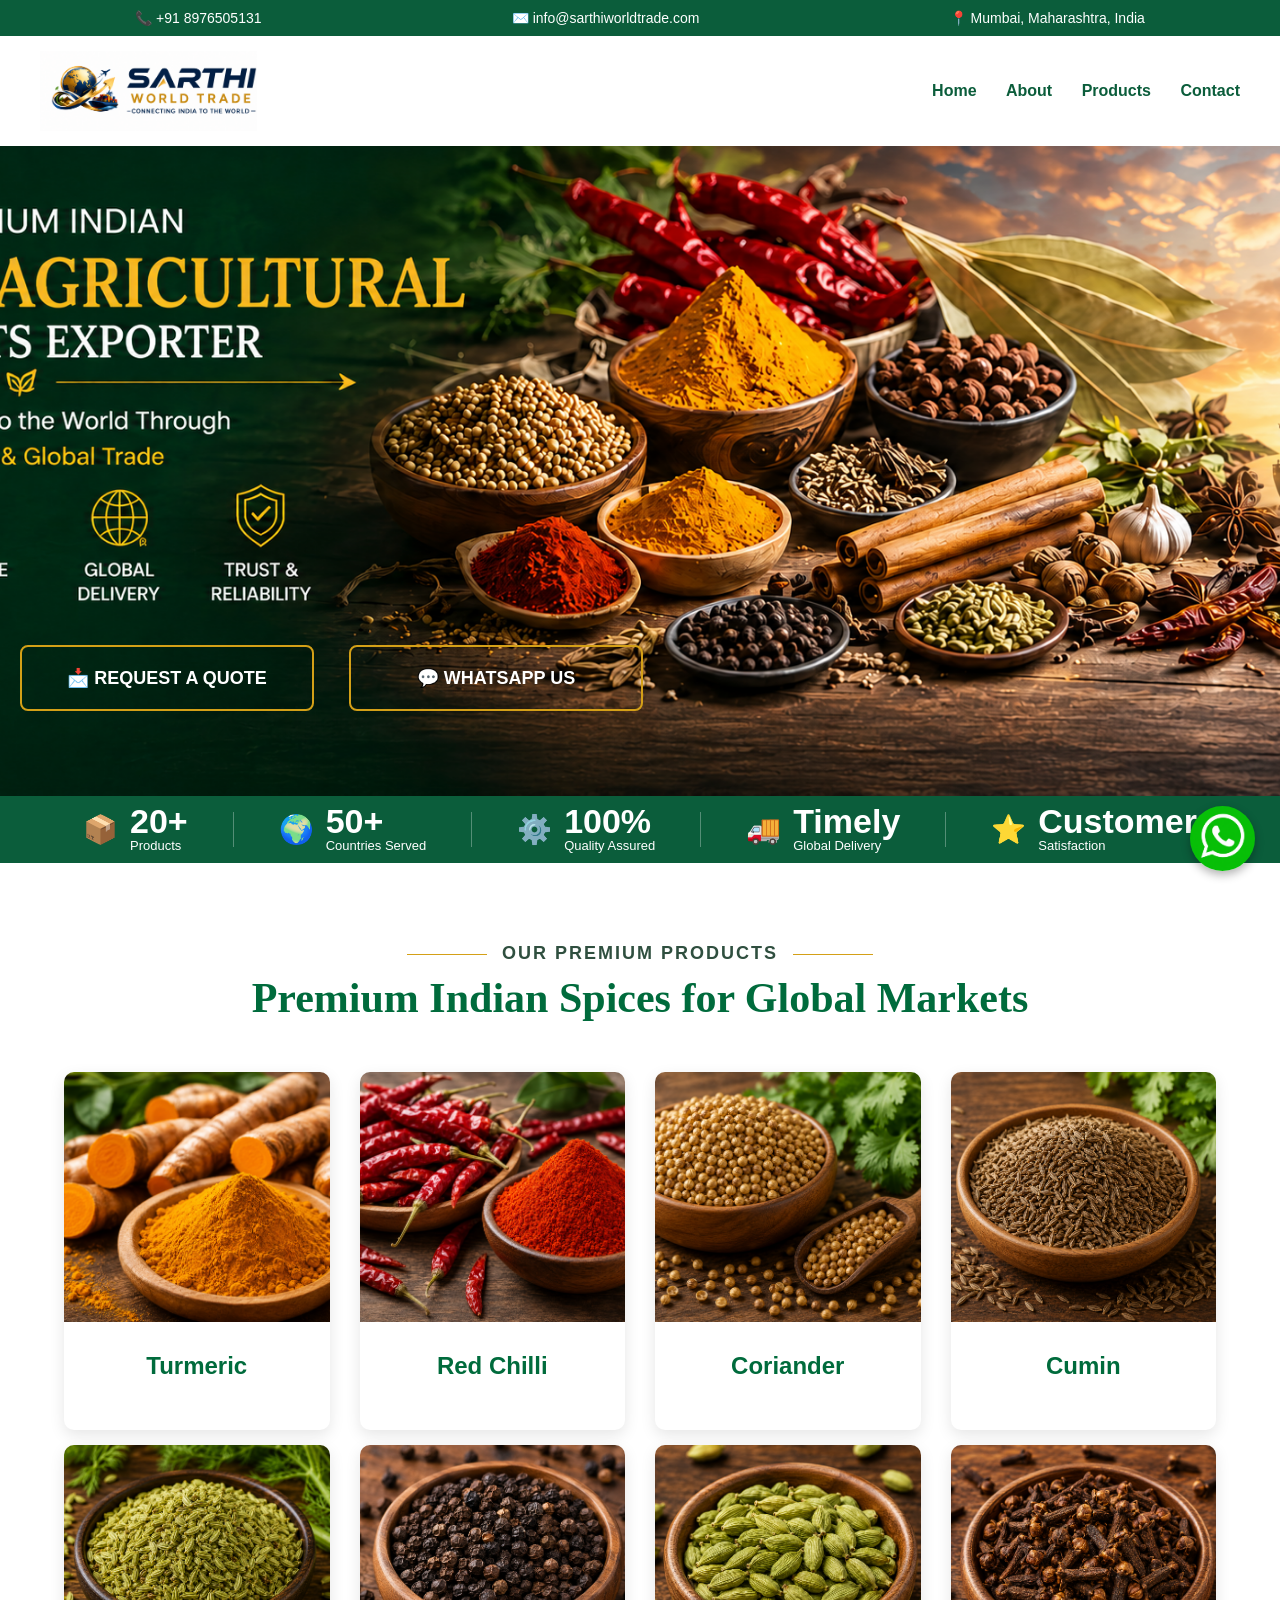
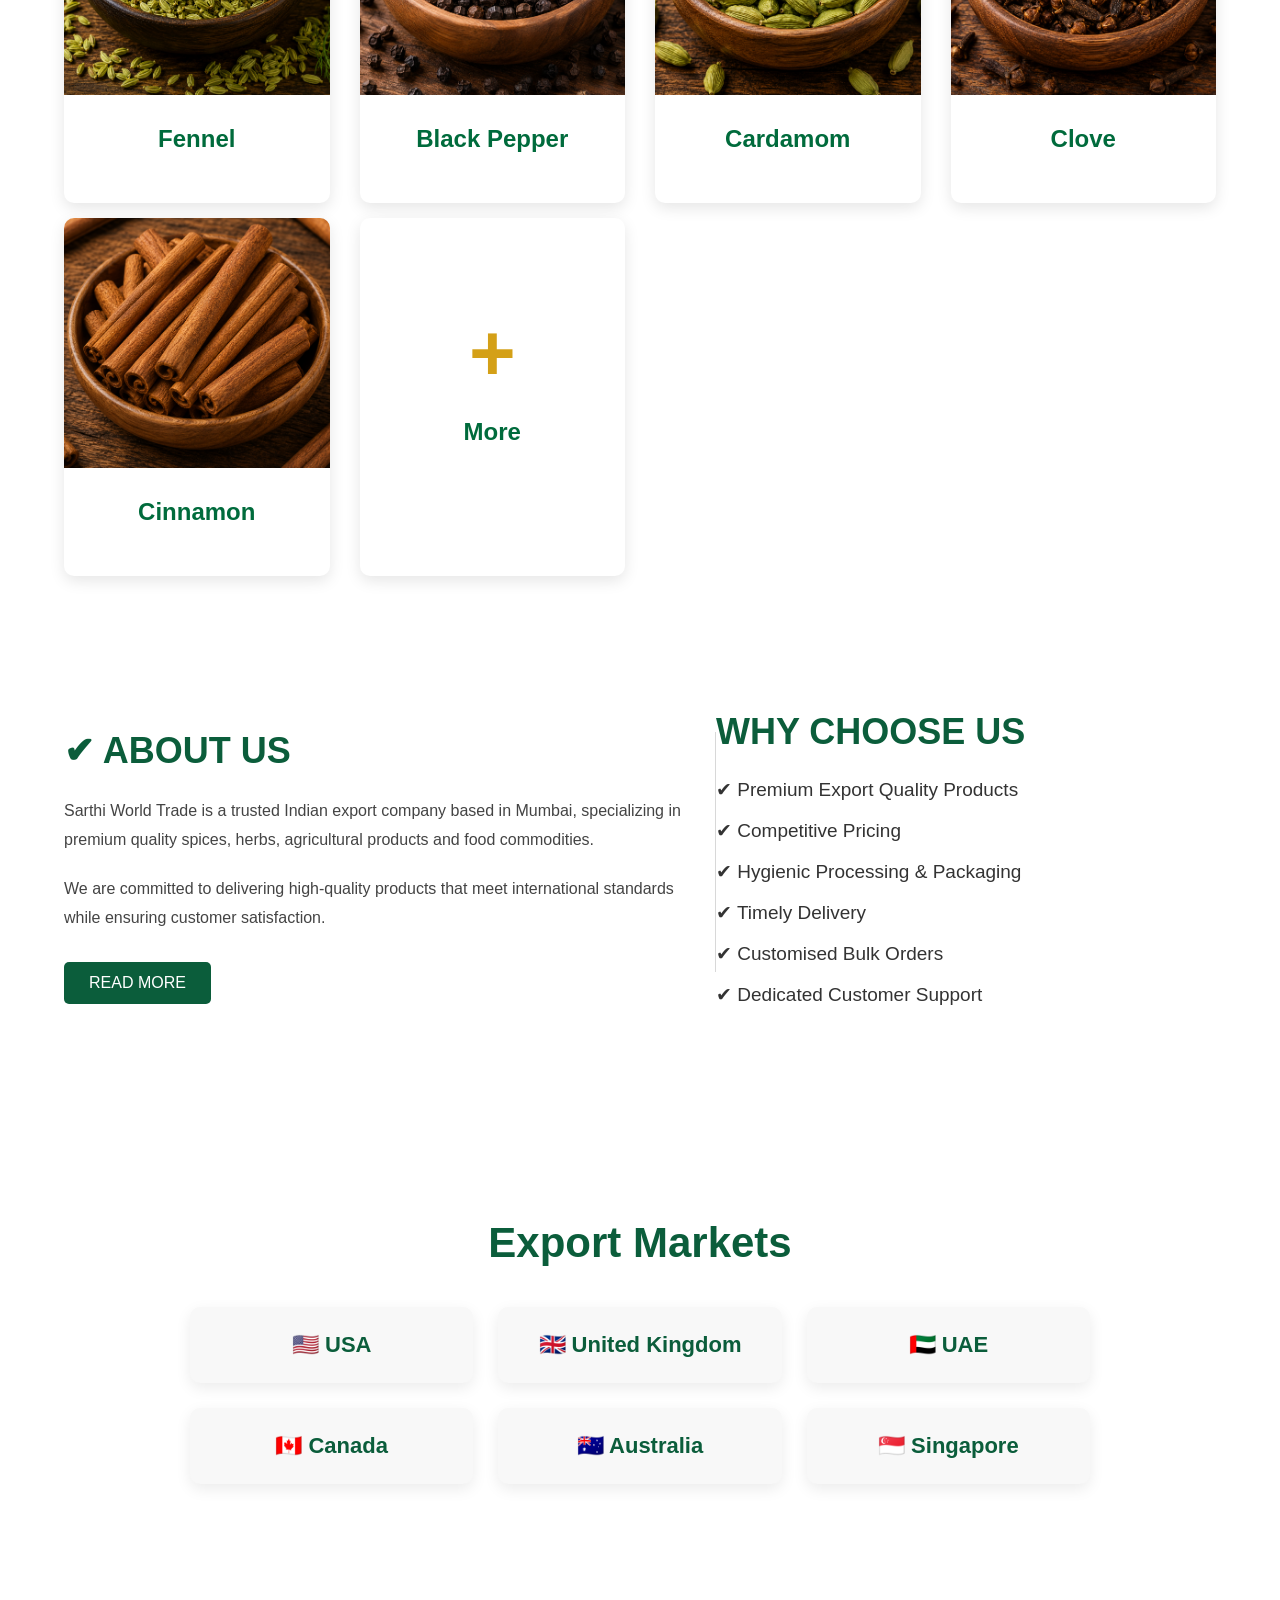
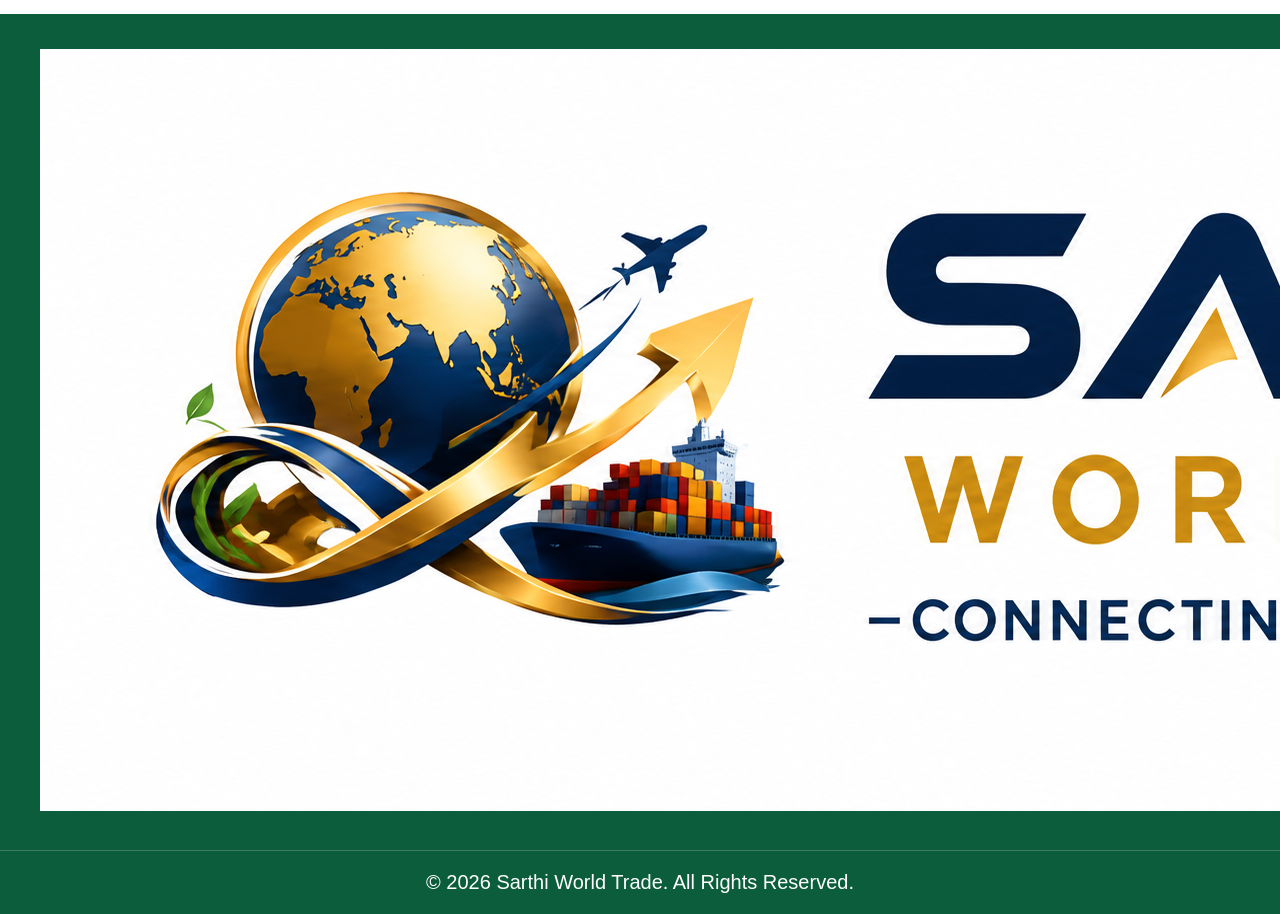
==== index.html @ ce432b42 "Update index.html" ====
<!DOCTYPE html>
<html>
<head>
<meta charset="UTF-8">
<meta name="viewport" content="width=device-width,initial-scale=1">
<title>Sarthi World Trade</title>
<link rel="stylesheet" href="css/style.css">
</head>
<body>
<div class="top-bar">
    <div>📞 +91 8976505131</div>
    <div>✉️ info@sarthiworldtrade.com</div>
    <div>📍 Mumbai, Maharashtra, India</div>
</div>
<header><div class="container"><img src="images/logo.png" class="logo"><nav>
<a href="index.html">Home</a>
<a href="about.html">About</a>
<a href="products.html">Products</a>
<a href="contact.html">Contact</a>
</nav></div></header>
<section class="hero">
    <div class="hero-buttons">

    <a href="contact.html" class="hero-btn">
        📩 REQUEST A QUOTE
    </a>

    <a href="https://wa.me/918976505131" target="_blank" class="hero-btn">
        💬 WHATSAPP US
    </a>

</div>
</section>
<section class="stats">

    <div class="stat-box">
        <span class="icon">📦</span>
        <div>
            <h2>20+</h2>
            <p>Products</p>
        </div>
    </div>

    <div class="divider"></div>

    <div class="stat-box">
        <span class="icon">🌍</span>
        <div>
            <h2>50+</h2>
            <p>Countries Served</p>
        </div>
    </div>

    <div class="divider"></div>

    <div class="stat-box">
        <span class="icon">⚙️</span>
        <div>
            <h2>100%</h2>
            <p>Quality Assured</p>
        </div>
    </div>

    <div class="divider"></div>

    <div class="stat-box">
        <span class="icon">🚚</span>
        <div>
            <h2>Timely</h2>
            <p>Global Delivery</p>
        </div>
    </div>

    <div class="divider"></div>

    <div class="stat-box">
        <span class="icon">⭐</span>
        <div>
            <h2>Customer</h2>
            <p>Satisfaction</p>
        </div>
    </div>

</section>
<section class="products">
    <div class="section-title">
        <span>OUR PREMIUM PRODUCTS</span>
        <h2>Premium Indian Spices for Global Markets</h2>
    </div>

    <div class="product-grid">

    <div class="product-card">
        <img src="images/turmeric.png" alt="Turmeric">
        <h3>Turmeric</h3>
    </div>

    <div class="product-card">
        <img src="images/red-chilli.png" alt="Red Chilli">
        <h3>Red Chilli</h3>
    </div>

    <div class="product-card">
        <img src="images/coriander.png" alt="Coriander">
        <h3>Coriander</h3>
    </div>

    <div class="product-card">
        <img src="images/cumin.png" alt="Cumin">
        <h3>Cumin</h3>
    </div>

    <div class="product-card">
        <img src="images/fennel.png" alt="Fennel">
        <h3>Fennel</h3>
    </div>

    <div class="product-card">
        <img src="images/black-pepper.png" alt="Black Pepper">
        <h3>Black Pepper</h3>
    </div>

    <div class="product-card">
        <img src="images/cardamom.png" alt="Cardamom">
        <h3>Cardamom</h3>
    </div>

    <div class="product-card">
        <img src="images/clove.png" alt="Clove">
        <h3>Clove</h3>
    </div>

    <div class="product-card">
        <img src="images/cinnamon.png" alt="Cinnamon">
        <h3>Cinnamon</h3>
    </div>
        
    <a href="products.html" class="product-card more-card">
        <div class="plus-sign">+</div>
        <h3>More</h3>
    </a>

</div>
</section>
<section class="about-why">

    <div class="about-box">
        <h2>✔ ABOUT US</h2>

        <p>
            Sarthi World Trade is a trusted Indian export company based in Mumbai,
            specializing in premium quality spices, herbs, agricultural products
            and food commodities.
        </p>

        <p>
            We are committed to delivering high-quality products that meet
            international standards while ensuring customer satisfaction.
        </p>

        <a href="about.html" class="read-btn">READ MORE</a>
    </div>

    <div class="about-divider"></div>

    <div class="why-box">
        <h2>WHY CHOOSE US</h2>

        <ul>
            <li>✔ Premium Export Quality Products</li>
            <li>✔ Competitive Pricing</li>
            <li>✔ Hygienic Processing & Packaging</li>
            <li>✔ Timely Delivery</li>
            <li>✔ Customised Bulk Orders</li>
            <li>✔ Dedicated Customer Support</li>
        </ul>
    </div>

</section>
<section class="markets">
    <h2>Export Markets</h2>

    <div class="market-grid">
        <div>🇺🇸 USA</div>
        <div>🇬🇧 United Kingdom</div>
        <div>🇦🇪 UAE</div>
        <div>🇨🇦 Canada</div>
        <div>🇦🇺 Australia</div>
        <div>🇸🇬 Singapore</div>
    </div>
</section>
<footer class="footer">

    <div class="footer-container">

        <div class="footer-box">
            <img src="images/logo.png" class="footer-logo" alt="Sarthi World Trade">
        </div>

        <div class="footer-box">
            <h3>Quick Links</h3>

            <a href="#home">Home</a>
            <a href="#about">About</a>
            <a href="#products">Products</a>
            <a href="#contact">Contact</a>
        </div>

        <div class="footer-box">
            <h3>Contact</h3>

            <p>Mumbai, Maharashtra, India</p>
            <p>info@sarthiworldtrade.com</p>
            <p>+91 8976505131</p>
        </div>

    </div>

    <div class="footer-bottom">
        © 2026 Sarthi World Trade. All Rights Reserved.
    </div>

</footer>
<script src="js/script.js"></script>
<a href="https://wa.me/918976505131" class="whatsapp-float" target="_blank">
    <img src="images/whatsapp.png" alt="WhatsApp">
</a>
</body></html>
---- css/style.css ----
body{
    margin:0;
    font-family:Arial, sans-serif;
}

header{
    background:#ffffff;
    padding:15px 40px;
}

.container{
    display:flex;
    justify-content:space-between;
    align-items:center;
}

.logo{
    height:80px;
}

nav a{
    text-decoration:none;
    margin-left:25px;
    color:#0b5d3b;
    font-weight:bold;
}
.btn{
    display:inline-block;
    background:#d4a017;
    color:white;
    padding:14px 30px;
    text-decoration:none;
    border-radius:5px;
    margin:10px;
}

.btn-outline{
    background:transparent;
    border:2px solid white;
}
.top-bar{
    background:#0b5d3b;
    color:white;
    display:flex;
    justify-content:space-around;
    padding:10px;
    font-size:14px;
}

.stats{
    background:#0b5d3b;
    display:flex;
    justify-content:center;
    align-items:center;
    gap:45px;
    padding:8px 0;
    margin-top:0;
}

.stat-box{
    display:flex;
    align-items:center;
    gap:12px;
    color:white;
}

.stat-box h2{
    margin:0;
    color:white;
    font-size:34px;
    line-height:1;
}

.stat-box p{
    margin:0;
    font-size:13px;
    line-height:1.3;
    color:white;
}

.stat-box span{
    font-size:28px;
}

.divider{
    width:1px;
    height:35px;
    background:rgba(255,255,255,.3);
}

.section-title{
    text-align:center;
    margin-bottom:50px;
}

.section-title span{
    color:#2f4f3f;
    font-size:18px;
    font-weight:700;
    letter-spacing:2px;
    text-transform:uppercase;
    position:relative;
}

.section-title span::before,
.section-title span::after{
    content:"";
    display:inline-block;
    width:80px;
    height:1px;
    background:#d4a017;
    vertical-align:middle;
    margin:0 15px;
}

.section-title h2{
    margin-top:10px;
    color:#0b5d3b;
    font-size:36px;
    font-family:Georgia, serif;
}

.hero{
    background:url('../images/hero-banner.png');
    background-size:cover;
    background-position:center;
    min-height:650px;
    display:flex;
    align-items:center;
    justify-content:flex-start;
    text-align:left;
    color:white;
    position:relative;
}

.hero h1{
    font-size:55px;
    margin-bottom:20px;
}

.hero p{
    font-size:22px;
    margin-bottom:25px;
}

.hero-buttons{
    position:absolute;

    left:20px;
    bottom:85px;

    display:flex;
    gap:35px;
}

.hero-btn{
    width:290px;
    height:62px;

    display:flex;
    justify-content:center;
    align-items:center;

    border:2px solid #d4a017;
    border-radius:8px;

    color:white;
    text-decoration:none;
    font-size:18px;
    font-weight:bold;
}

.hero-btn:hover{
    background:#d4a017;
}

.btn-primary{
    background:#d4a017;
    color:white;
    padding:14px 30px;
    text-decoration:none;
    border-radius:5px;
}

.btn-secondary{
    border:2px solid white;
    color:white;
    padding:14px 30px;
    text-decoration:none;
    border-radius:5px;
}

.products{
    padding:80px 5%;
    text-align:center;
}

.products h2{
    color:#006b3c;
    font-size:42px;
    margin-bottom:40px;
}

.product-grid{
    display:grid;
    grid-template-columns:repeat(4,1fr);
    gap:30px;
    align-items:stretch;
}

.product-card{
    background:#fff;
    border-radius:10px;
    overflow:hidden;
    box-shadow:0 5px 15px rgba(0,0,0,0.1);
    text-align:center;
    padding-bottom:15px;
    display:flex;
    flex-direction:column;
    height:100%;
}

.product-card img{
    width:100%;
    height:250px;
    object-fit:cover;
    display:block;
}

.product-card h3{
    font-size:24px;
    color:#006b3c;
    margin:20px 0 10px;
    padding:10px;
}

.product-card p{
    font-size:14px;
    color:#666;
    line-height:1.5;
    padding:0 15px 20px;
    margin:0;
}

.more-products{
    display:flex;
    flex-direction:column;
    justify-content:center;
    align-items:center;
    min-height:320px;
}

.plus-sign{
    font-size:80px;
    font-weight:bold;
    color:#d4a017;
    line-height:1;
}

.more-card{
    text-decoration:none;
    color:#006b3c;
    display:flex;
    flex-direction:column;
    justify-content:center;
    align-items:center;
}

.more-card h3{
    margin-top:15px;
    font-size:24px;
    color:#006b3c;
}

.about-why{
    display:flex;
    justify-content:space-between;
    align-items:center;
    padding:40px 5% 80px;
    max-width:1600px;
    margin:auto;
}

.about-box{
    flex:1;
    max-width:650px;
    margin-right:auto;
    margin-left:0;
}

.why-box{
    flex:1;
    max-width:500px;
    margin-left:auto;
}

.about-box h2,
.why-box h2{
    color:#0b5d3b;
    font-size:36px;
    margin-bottom:25px;
}

.about-box p{
    color:#444;
    line-height:1.8;
    margin-bottom:20px;
}

.about-divider{
    width:1px;
    height:240px;
    background:#d8d8d8;
}

.why-box ul{
    list-style:none;
    padding:0;
}

.why-box li{
    margin-bottom:18px;
    font-size:19px;
    color:#333;
}

.read-btn{
    display:inline-block;
    background:#0b5d3b;
    color:white;
    text-decoration:none;
    padding:12px 25px;
    border-radius:5px;
    margin-top:10px;
}

.read-btn:hover{
    background:#d4a017;
}

.features{
    display:grid;
    grid-template-columns:repeat(3,1fr);
    gap:25px;
    max-width:1000px;
    margin:auto;
}

.features div{
    background:white;
    padding:25px;
    border-radius:10px;
    box-shadow:0 5px 15px rgba(0,0,0,0.08);
    font-size:20px;
    font-weight:bold;
    color:#0b5d3b;
}

.features div:hover{
    transform:translateY(-5px);
    transition:0.3s;
}

.markets{
    padding:80px 20px;
    background:#ffffff;
    text-align:center;
}

.markets h2{
    color:#0b5d3b;
    font-size:42px;
    margin-bottom:40px;
}

.market-grid{
    display:grid;
    grid-template-columns:repeat(3,1fr);
    gap:25px;
    max-width:900px;
    margin:auto;
}

.market-grid div{
    background:#f8f8f8;
    padding:25px;
    border-radius:10px;
    box-shadow:0 5px 15px rgba(0,0,0,0.08);
    font-size:22px;
    font-weight:bold;
    color:#0b5d3b;
}

.market-grid div:hover,
.features div:hover,
.product-card:hover{
    transform: translateY(-8px);
    transition: 0.3s;
}

.whatsapp-float{
    position:fixed;
    bottom:25px;
    right:25px;
    z-index:999;
}

.whatsapp-float img{
    width:65px;
    height:65px;
    border-radius:50%;
    box-shadow:0 4px 10px rgba(0,0,0,0.3);
    transition:0.3s;
}

.whatsapp-float img:hover{
    transform:scale(1.1);
}

.footer{
    background:#0b5d3b;
    color:white;
    margin-top:50px;
}

.footer-container{
    max-width:1200px;
    margin:auto;
    padding:35px 20px;

    display:grid;
    grid-template-columns: 2fr 1fr 1fr;
    gap:80px;
}

.footer-box{
    text-align:left;
}

.footer-box h3{
    color:#d4a017;
    margin-bottom:20px;
    font-size:32px;
}

.footer-box p{
    font-size:20px;
    line-height:1.8;
    margin-bottom:12px;
}

.footer-box a{
    display:block;
    color:white;
    text-decoration:none;
    margin-bottom:12px;
    font-size:20px;
    transition:0.3s;
}

.footer-box a:hover{
    color:#d4a017;
}

.footer-bottom{
    border-top:1px solid rgba(255,255,255,0.2);
    text-align:center;
    padding:20px;
    font-size:20px;
}

/* =========================
   PRODUCTS PAGE BANNER
========================= */

.products-banner{
    background:#0b5d3b;
    color:white;
    text-align:center;
    padding:50px 20px;
}

.products-banner h1{
    font-size:50px;
    margin-bottom:15px;
}

.products-banner p{
    font-size:22px;
    margin:0;
}

.all-products{
    width:95%;
    margin:auto;
}

.all-products h2{
    text-align:center;
    color:#0b5d3b;
    font-size:38px;
    margin:50px 0 40px;
}

.products-page{
    padding:60px 40px;
}
.packaging{
    padding:80px 0;
    text-align:center;
}

.packaging h2{
    color:#0b5d3b;
    font-size:42px;
    margin-bottom:40px;
}

.packaging-grid{
    display:grid;
    grid-template-columns:repeat(4,1fr);
    gap:25px;
}

.pack-box{
    background:#fff;
    padding:20px;
    border-radius:12px;
    border:1px solid #e5e5e5;
    font-size:18px;
    font-weight:600;
    box-shadow:0 4px 12px rgba(0,0,0,0.08);
    transition:0.3s;
}

.pack-box:hover{
    transform:translateY(-5px);
    border-color:#0b5d3b;
}

/* PRODUCT SPECIFICATIONS */
.specifications{
    padding:80px 8%;
}

.specifications h2{
    text-align:center;
    color:#0b5d3b;
    font-size:48px;
    margin-bottom:40px;
}

.spec-table{
    max-width:900px;
    margin:auto;
    background:#fff;
    border-radius:12px;
    overflow:hidden;
    box-shadow:0 4px 15px rgba(0,0,0,0.08);
}

.spec-row{
    display:flex;
    justify-content:space-between;
    padding:18px 25px;
    border-bottom:1px solid #e5e5e5;
}

.spec-row:last-child{
    border-bottom:none;
}

.spec-row span:first-child{
    font-weight:700;
    color:#0b5d3b;
}

.spec-row span:last-child{
    color:#555;
}

.info-row{
    display:flex;
    gap:40px;
    padding:60px 8%;
    align-items:flex-start;
}

.packaging,
.specifications{
    flex:1;
    padding:0;
}
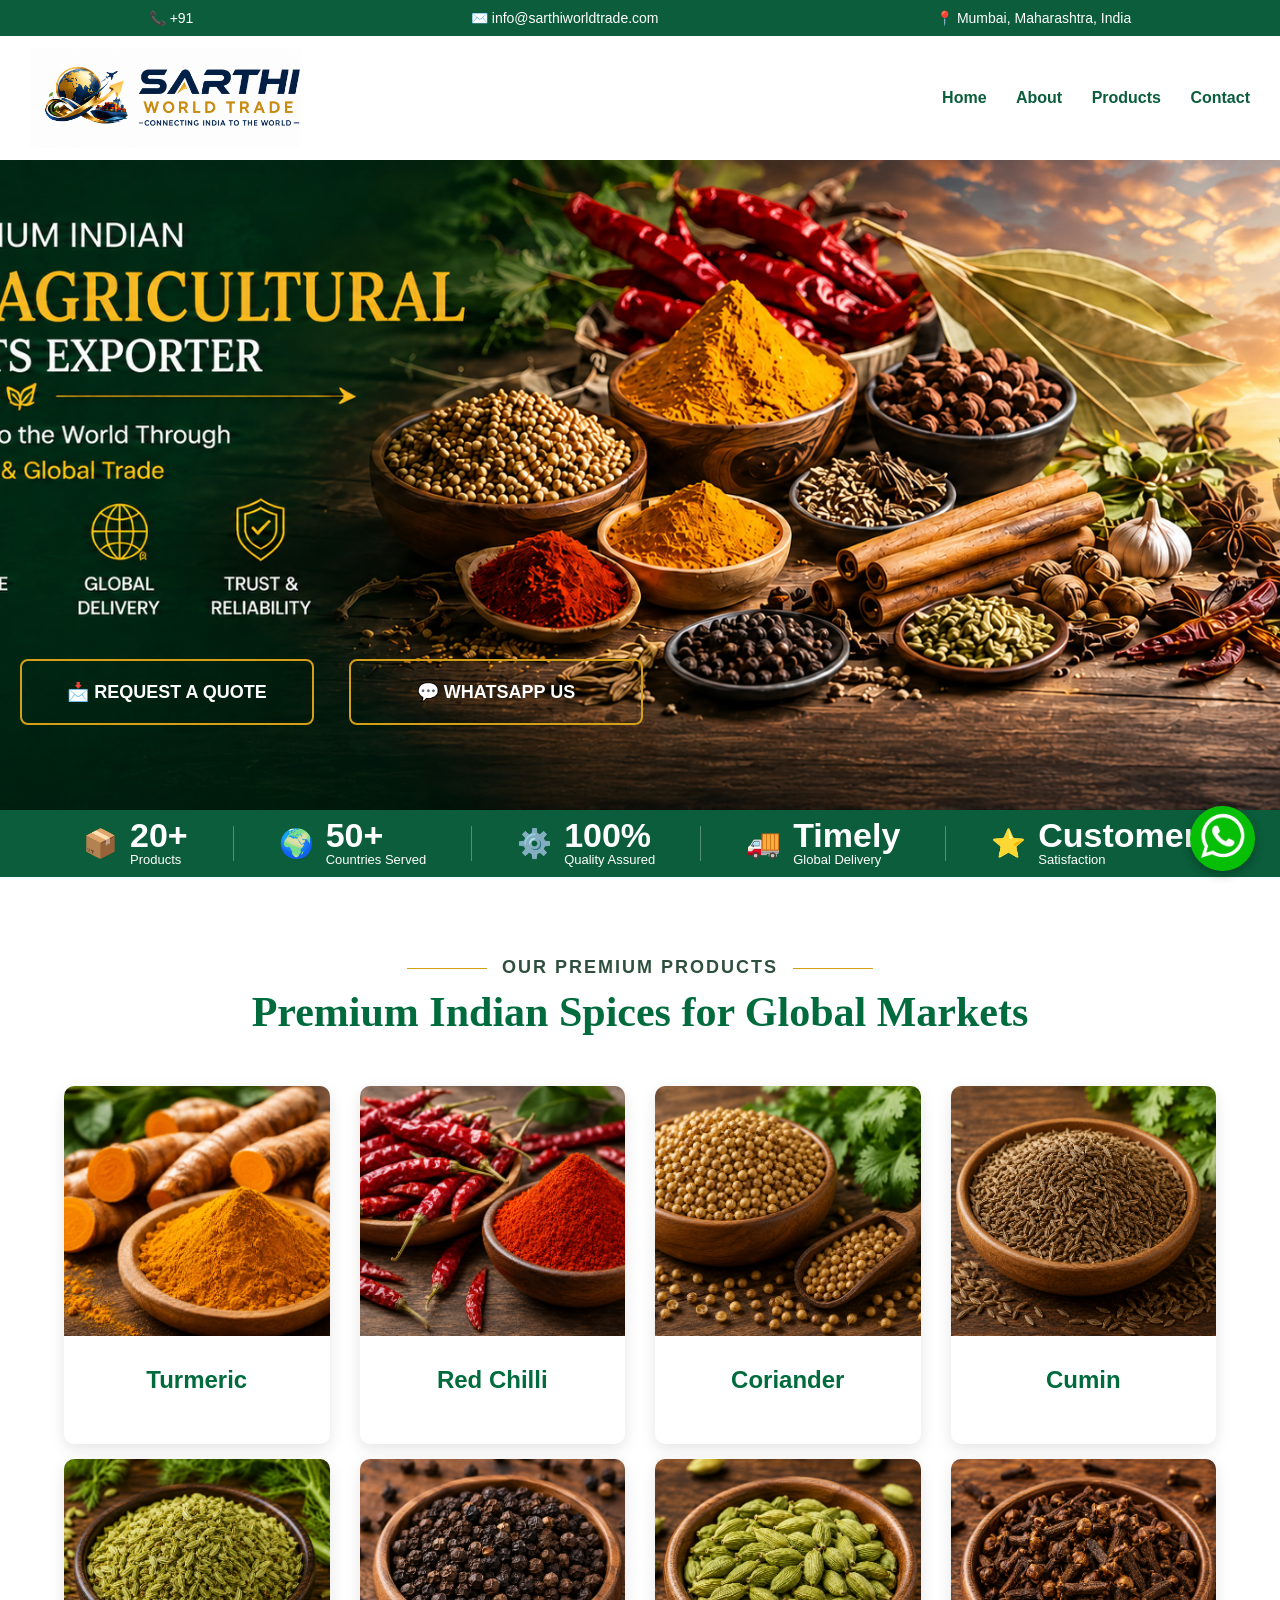
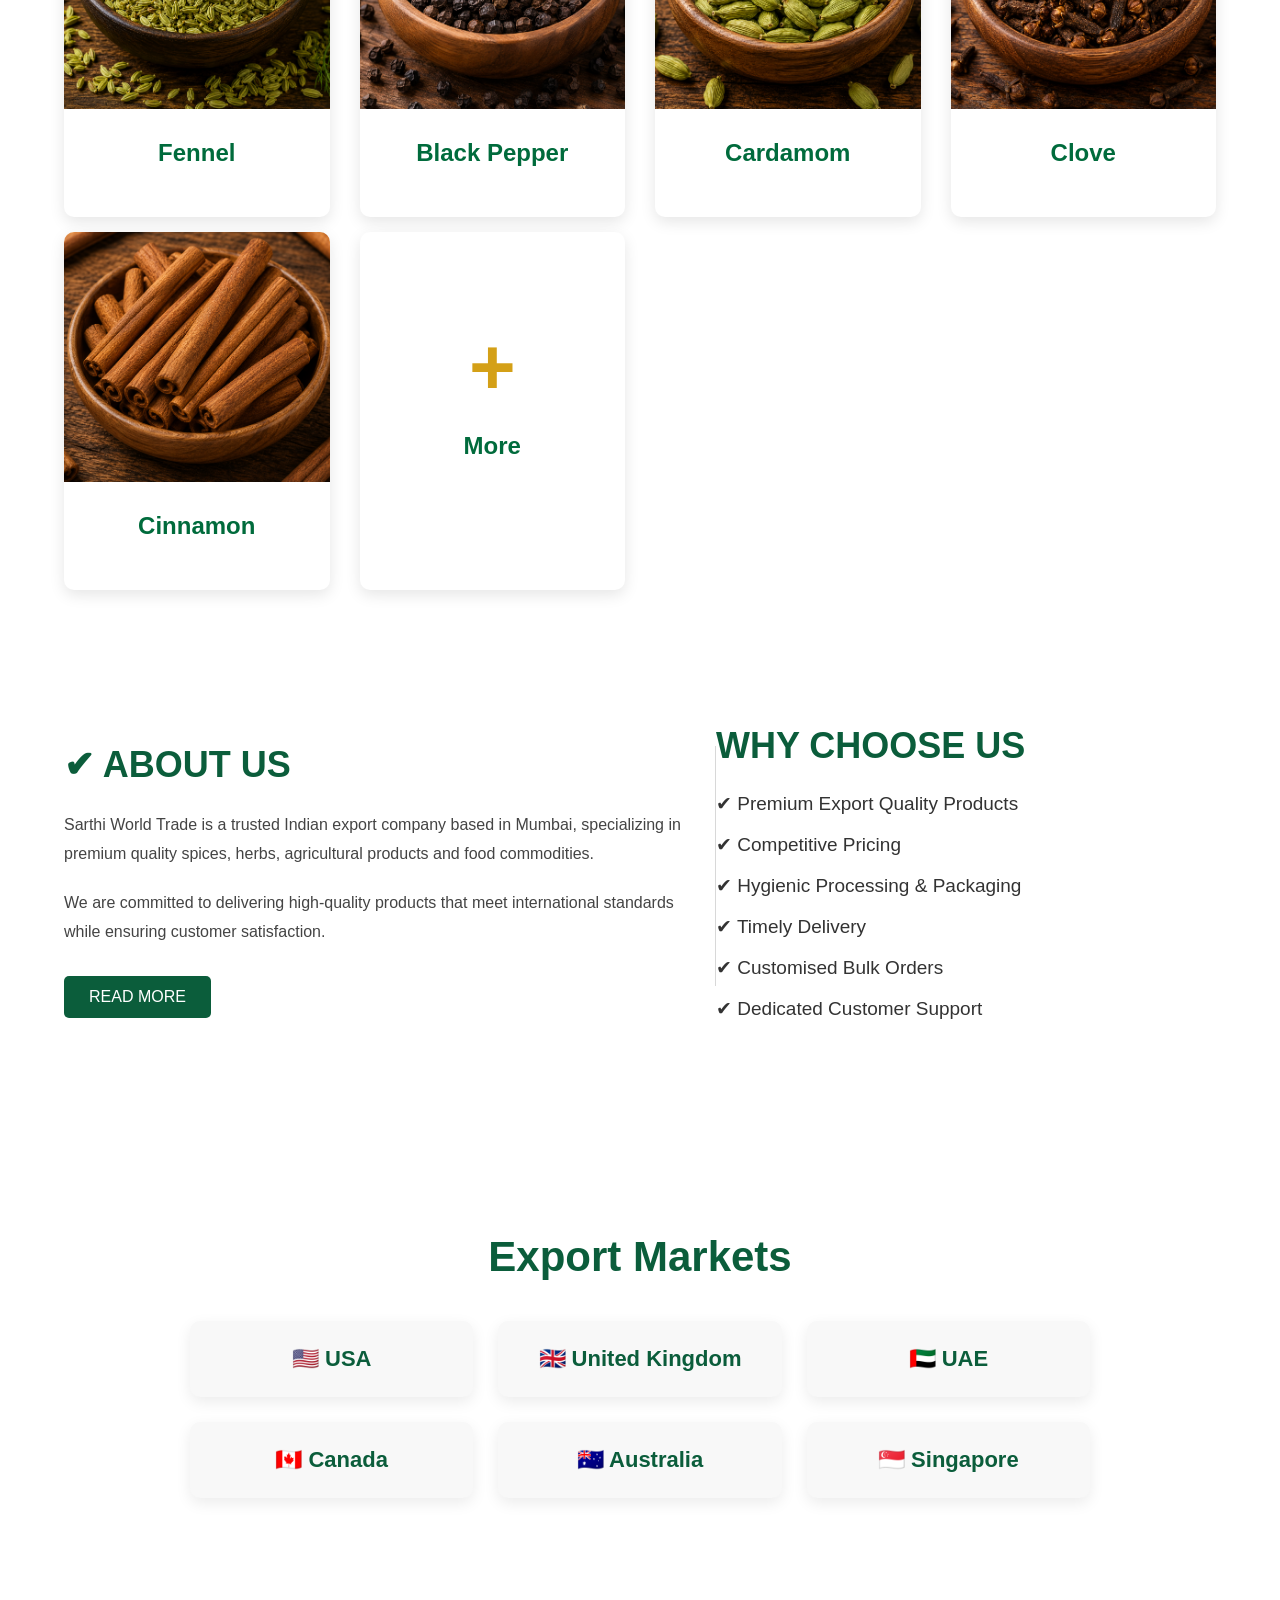
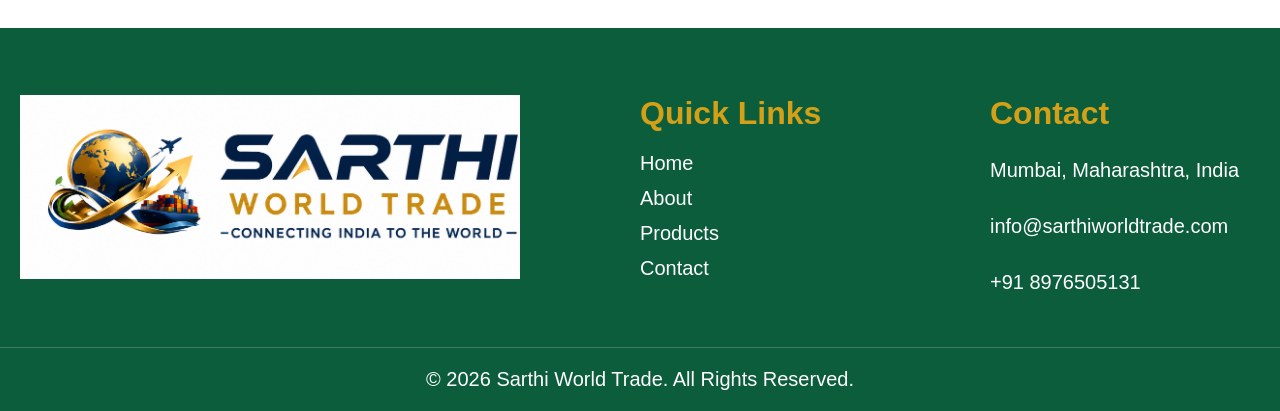
==== commit 0af00e08: "Update index.html" ====
--- a/index.html
+++ b/index.html
@@ -8,7 +8,7 @@
 </head>
 <body>
 <div class="top-bar">
-    <div>📞 +91 8976505131</div>
+    <div>📞 +91 </div>
     <div>✉️ info@sarthiworldtrade.com</div>
     <div>📍 Mumbai, Maharashtra, India</div>
 </div>
--- a/css/style.css
+++ b/css/style.css
@@ -5,7 +5,7 @@
 
 header{
     background:#ffffff;
-    padding:15px 40px;
+    padding:12px 30px;
 }
 
 .container{
@@ -15,7 +15,7 @@
 }
 
 .logo{
-    height:80px;
+    height:100px;
 }
 
 nav a{
@@ -424,7 +424,7 @@
 }
 
 .footer-container{
-    max-width:1200px;
+    max-width:1800px;
     margin:auto;
     padding:35px 20px;
 
@@ -458,8 +458,19 @@
     transition:0.3s;
 }
 
+.footer-box:first-child{
+    display:flex;
+    align-items:center;
+    justify-content:flex-start;
+}
+
 .footer-box a:hover{
     color:#d4a017;
+}
+
+.footer-logo{
+    width:500px;
+    height:auto;
 }
 
 .footer-bottom{
@@ -533,6 +544,22 @@
     transition:0.3s;
 }
 
+.pack-box h3{
+    position: relative;
+    padding-bottom: 12px;
+    margin-bottom: 15px;
+}
+
+.pack-box h3::after{
+    content: "";
+    display: block;
+    width: 60px;
+    height: 2px;
+    background: #d4a017;
+    margin: 10px auto 0;
+    border-radius: 5px;
+}
+
 .pack-box:hover{
     transform:translateY(-5px);
     border-color:#0b5d3b;
@@ -591,3 +618,33 @@
     flex:1;
     padding:0;
 }
+
+.packaging-benefits{
+    margin-top:30px;
+    text-align:left;
+}
+
+.packaging-benefits h3{
+    font-size:28px;
+    color:#006241;
+    margin-bottom:20px;
+}
+
+.packaging-benefits ul{
+    list-style:none;
+    padding:0;
+    display:grid;
+    grid-template-columns:repeat(2,1fr);
+    gap:15px;
+}
+
+.packaging-benefits li{
+    background:#fff;
+    padding:15px 20px;
+    border-radius:10px;
+    box-shadow:0 2px 8px rgba(0,0,0,0.08);
+    font-size:16px;
+    font-weight:500;
+}
+
+
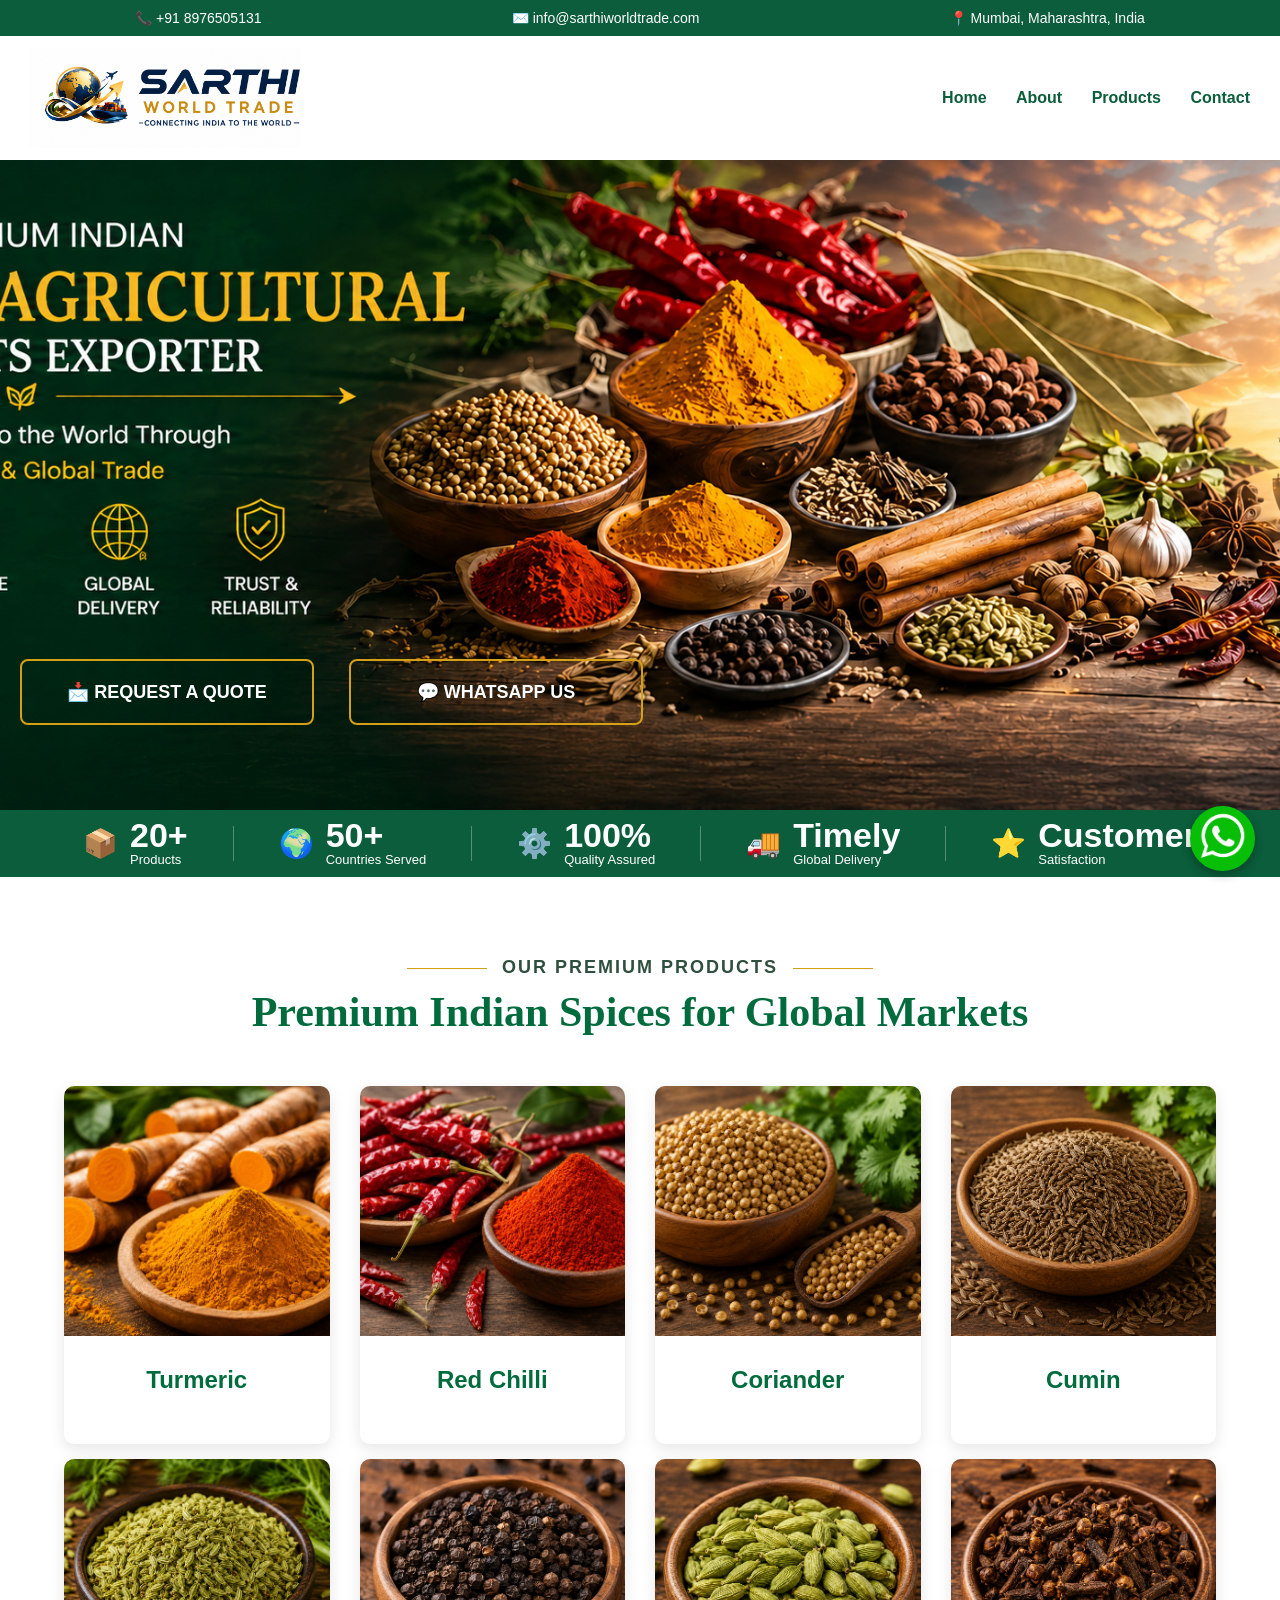
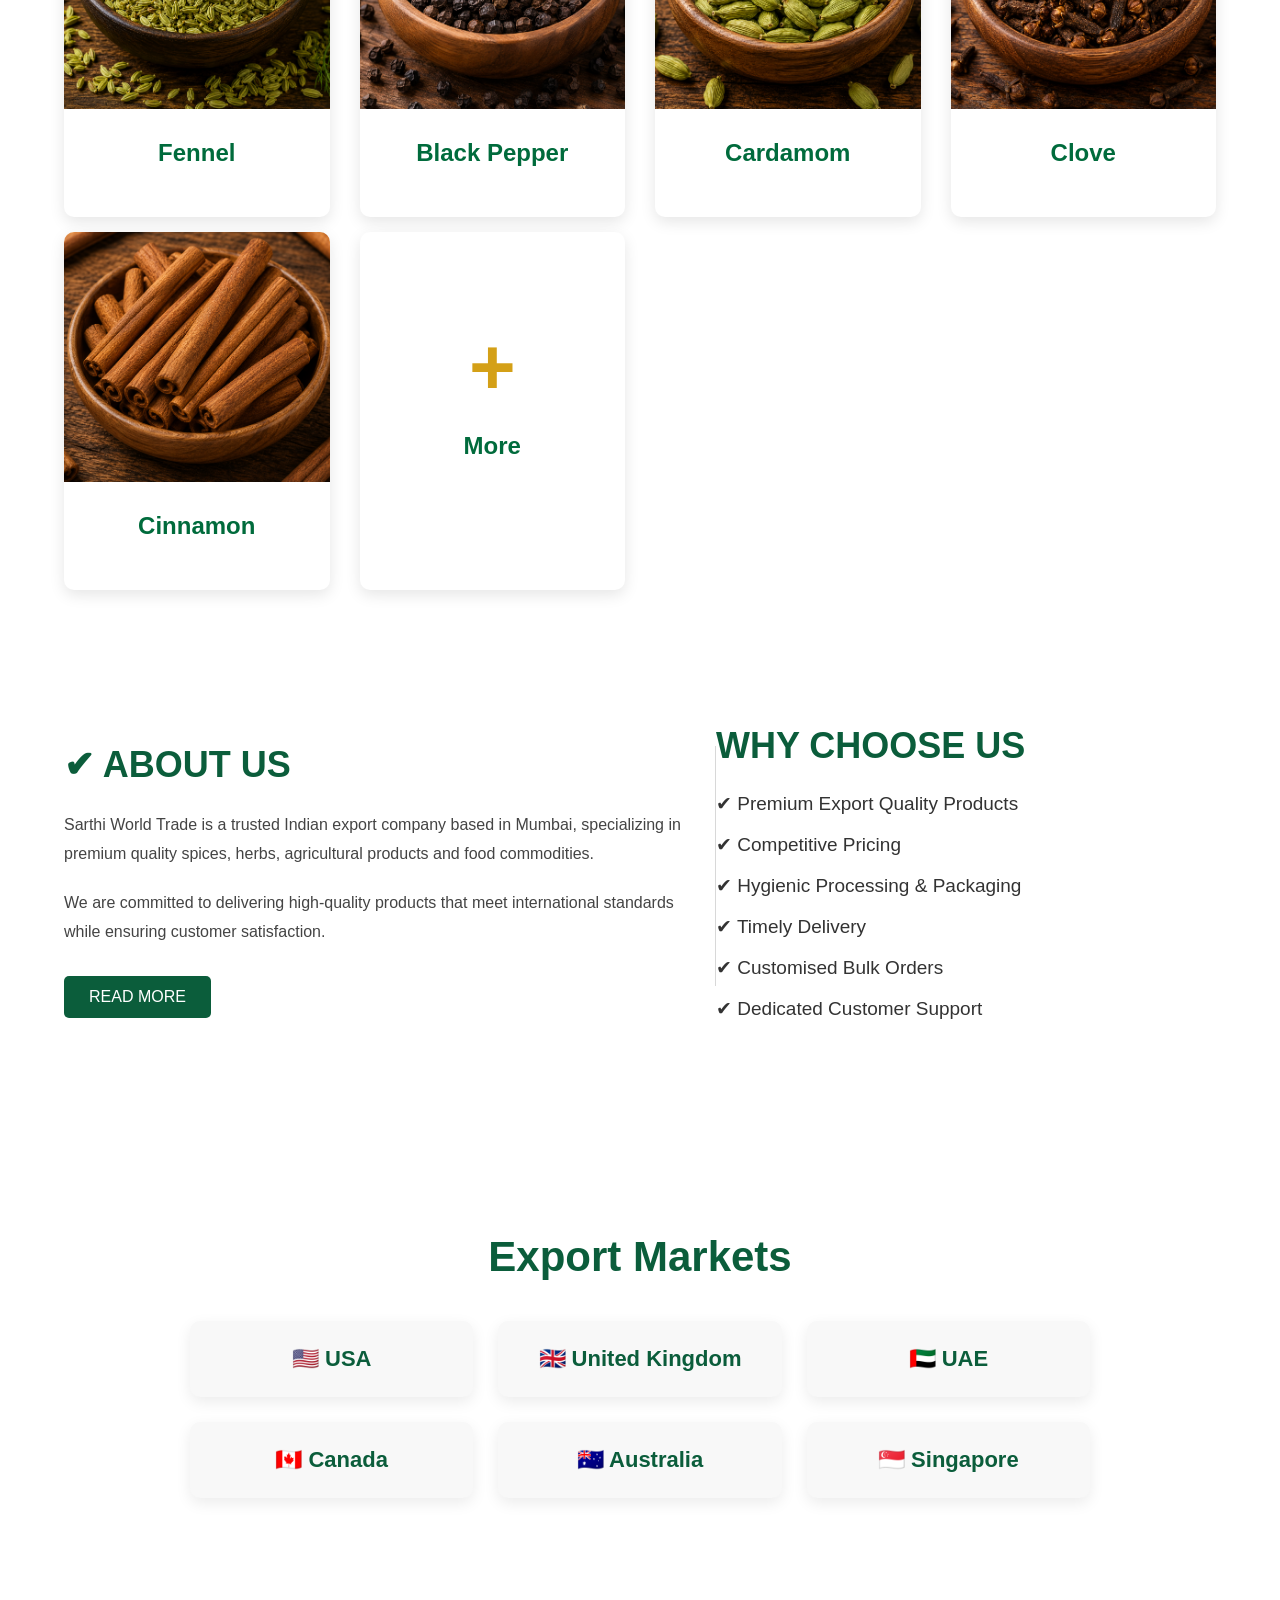
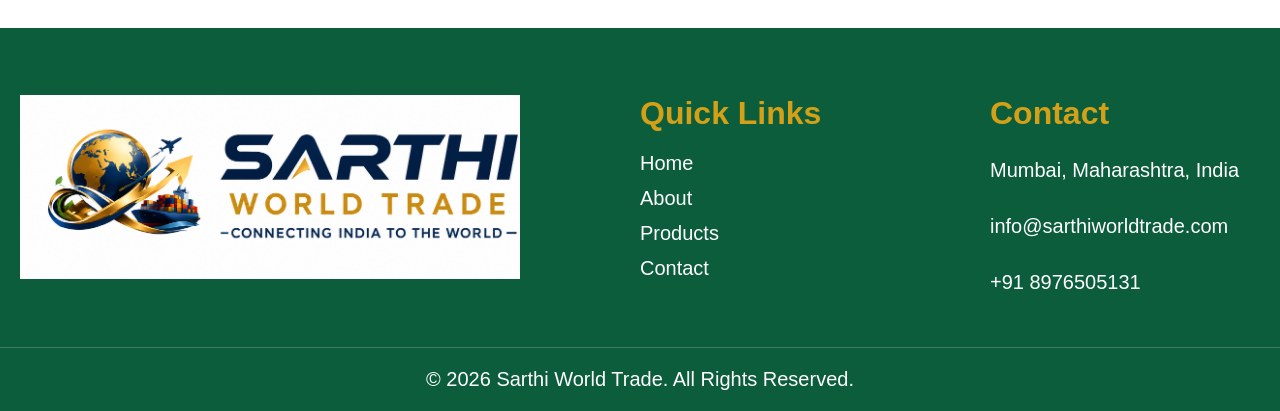
==== commit 770b5786: "number changes" ====
--- a/index.html
+++ b/index.html
@@ -8,7 +8,7 @@
 </head>
 <body>
 <div class="top-bar">
-    <div>📞 +91 </div>
+    <div>📞 +91 8976505131</div>
     <div>✉️ info@sarthiworldtrade.com</div>
     <div>📍 Mumbai, Maharashtra, India</div>
 </div>
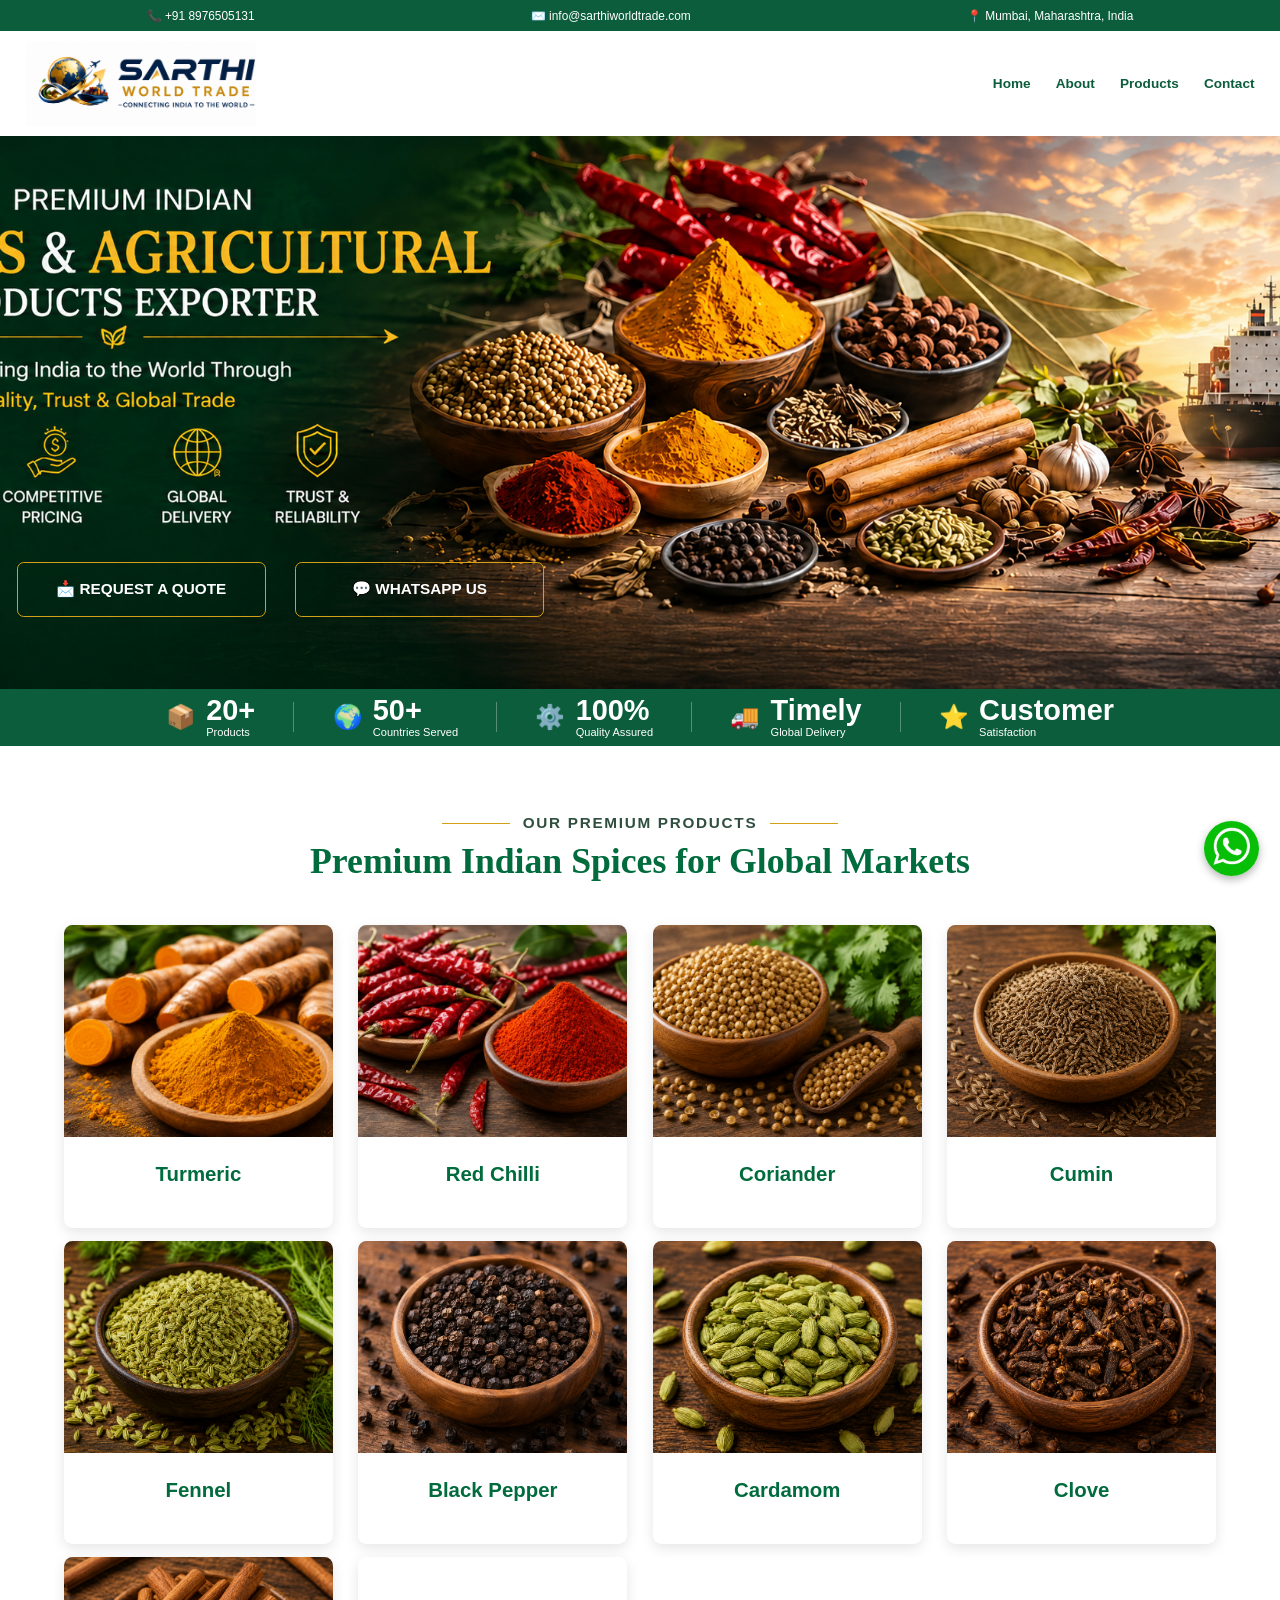
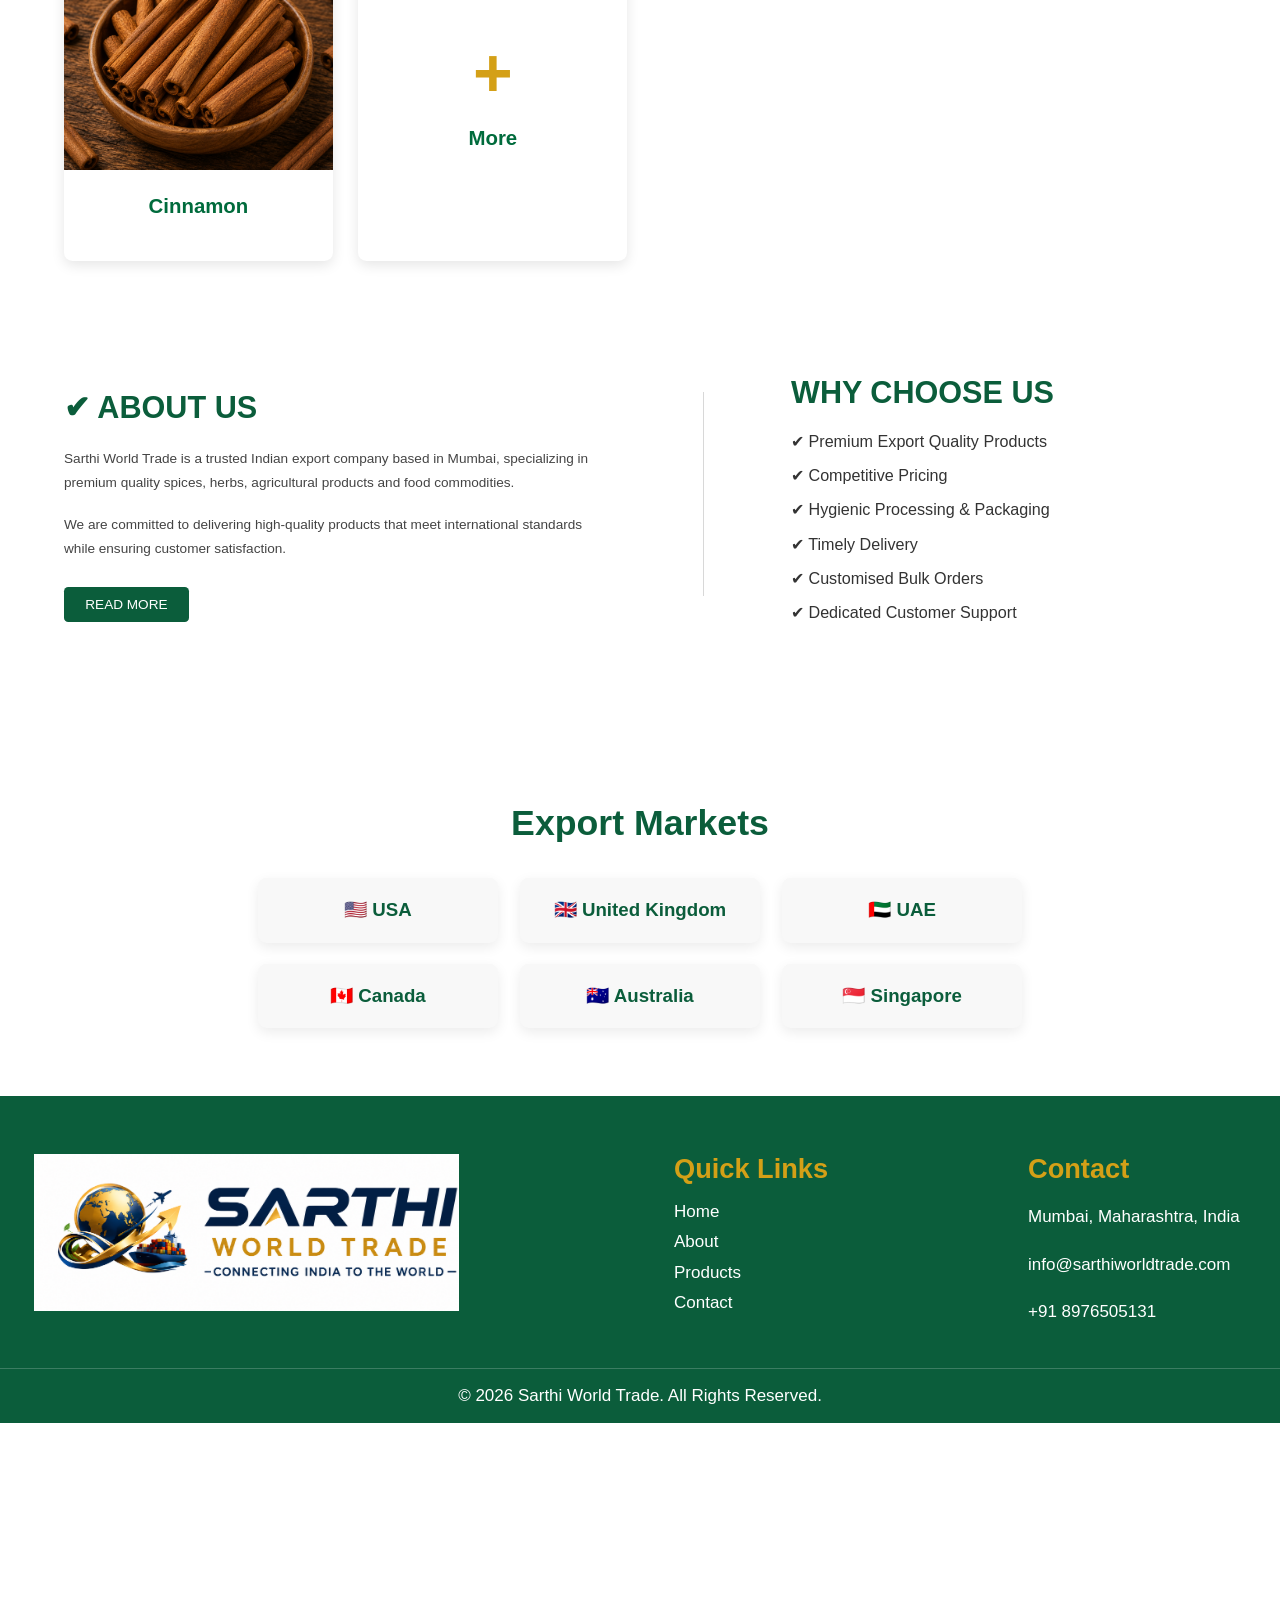
==== commit c1710eeb: "Website work" ====
--- a/index.html
+++ b/index.html
@@ -210,7 +210,11 @@
             <h3>Contact</h3>
 
             <p>Mumbai, Maharashtra, India</p>
-            <p>info@sarthiworldtrade.com</p>
+            <p>
+                <a href="mailto:info@sarthiworldtrade.com">
+                    info@sarthiworldtrade.com
+                </a>
+            </p>
             <p>+91 8976505131</p>
         </div>
 
--- a/css/style.css
+++ b/css/style.css
@@ -1,6 +1,7 @@
 body{
     margin:0;
     font-family:Arial, sans-serif;
+    zoom: 0.85;
 }
 
 header{
@@ -420,14 +421,15 @@
 .footer{
     background:#0b5d3b;
     color:white;
-    margin-top:50px;
+    margin:auto;
+    
 }
 
 .footer-container{
     max-width:1800px;
     margin:auto;
-    padding:35px 20px;
-
+    padding:35px 40px;
+    width:100%;
     display:grid;
     grid-template-columns: 2fr 1fr 1fr;
     gap:80px;
@@ -485,10 +487,20 @@
 ========================= */
 
 .products-banner{
-    background:#0b5d3b;
-    color:white;
-    text-align:center;
-    padding:50px 20px;
+    background:
+        linear-gradient(
+            rgba(11,93,59,0.75),
+            rgba(11,93,59,0.75)
+        ),
+        url("../images/about-company.png");
+
+    background-size:cover;
+    background-position:center;
+
+    color:white;
+    text-align:center;
+
+    padding:100px 20px;
 }
 
 .products-banner h1{
@@ -647,4 +659,382 @@
     font-weight:500;
 }
 
-
+/* Quote Form */
+
+.quote-form{
+    margin-top:40px;
+    background:#ffffff;
+    padding:30px;
+    border-radius:12px;
+    box-shadow:0 4px 15px rgba(0,0,0,0.08);
+    border-top:4px solid #d4a017;
+}
+
+.quote-form h2{
+    text-align:center;
+    color:#0b5d3b;
+    margin-bottom:25px;
+}
+
+.quote-form form{
+    display:flex;
+    flex-direction:column;
+    gap:15px;
+}
+
+.quote-form input,
+.quote-form textarea{
+    width:100%;
+    padding:12px;
+    border:1px solid #dcdcdc;
+    border-radius:8px;
+    font-size:15px;
+    font-family:inherit;
+}
+
+.quote-form input:focus,
+.quote-form textarea:focus{
+    outline:none;
+    border-color:#0b5d3b;
+}
+
+.quote-form button{
+    background:#0b5d3b;
+    color:white;
+    border:none;
+    padding:14px;
+    border-radius:8px;
+    font-size:16px;
+    font-weight:600;
+    cursor:pointer;
+    transition:0.3s;
+    width:100%;
+}
+
+.quote-form button:hover{
+    background:#d4a017;
+}
+
+.name-row{
+    display:flex;
+    gap:15px;
+}
+
+.name-row input{
+    flex:1;
+}
+.quote-text{
+    text-align:center;
+    color:#666;
+    margin-bottom:20px;
+    font-size:15px;
+}
+
+/* ABOUT PAGE */
+
+.about-company{
+    display:flex;
+    align-items:center;
+    gap:60px;
+    padding:80px 8%;
+}
+
+.about-company-image{
+    flex:1;
+}
+
+.about-company-image img{
+    width:100%;
+    max-height:570px;
+    object-fit:cover;
+    border-radius:12px;
+    box-shadow:0 5px 20px rgba(0,0,0,0.12);
+}
+
+.about-company-content{
+    flex:0.9;
+}
+
+.about-tag{
+    color:#d4a017;
+    font-weight:bold;
+    font-size:36px;
+    line-height:1.2;
+    margin:15px 0 25px;
+    letter-spacing:2px;
+}
+
+.about-company-content h2{
+    color:#0b5d3b;
+    font-size:36px;
+    line-height:1.2;
+    margin:15px 0 25px;
+}
+
+.about-company-content p{
+    color:#555;
+    line-height:1.9;
+    font-size:18px;
+    margin-bottom:20px;
+}
+
+.about-points{
+    display:grid;
+    grid-template-columns:repeat(2,1fr);
+    gap:15px;
+    margin-top:25px;
+}
+
+.about-points div{
+    background:#f8f8f8;
+    padding:15px;
+    border-radius:8px;
+    font-weight:600;
+    color:#0b5d3b;
+}
+
+.mission-section{
+    padding:20px 8% 80px;
+}
+
+.mission-grid{
+    display:grid;
+    grid-template-columns:repeat(2,1fr);
+    gap:30px;
+    max-width:1800px;
+    margin:auto;
+}
+
+.mission-card{
+    background:#ffffff;
+    padding:35px;
+    border-radius:12px;
+    box-shadow:0 5px 15px rgba(0,0,0,0.08);
+    border-top:4px solid #d4a017;
+}
+
+.mission-card h3{
+    color:#0b5d3b;
+    font-size:28px;
+    margin-bottom:20px;
+}
+
+.mission-card p{
+    color:#555;
+    line-height:1.8;
+    font-size:18px;
+    margin-bottom:20px;
+}
+
+.why-choose{
+    padding:20px 8% 80px;
+}
+
+.choose-grid{
+    display:grid;
+    grid-template-columns:repeat(3,1fr);
+    gap:25px;
+}
+
+.choose-card{
+    background:#fff;
+    padding:30px;
+    border-radius:12px;
+    text-align:center;
+    box-shadow:0 5px 15px rgba(0,0,0,0.08);
+    transition:0.3s;
+}
+
+.choose-card:hover{
+    transform:translateY(-5px);
+}
+
+.choose-card h3{
+    color:#0b5d3b;
+    margin-bottom:15px;
+}
+
+.choose-card p{
+    color:#555;
+    line-height:1.7;
+}
+
+.about-cta{
+    background:
+        linear-gradient(
+           rgba(11,93,59,0.35),
+           rgba(11,93,59,0.35)
+        ),
+        url("../images/footer-cta.png");
+
+    background-size:cover;
+    background-position:center;
+    background-repeat:no-repeat;
+
+    color:white;
+    text-align:center;
+
+    padding:60px 20px;
+}
+
+
+.about-cta h2{
+    font-size:32px;
+    margin-bottom:10px;
+}
+
+.about-cta p{
+    max-width:700px;
+    margin:auto;
+    line-height:1.8;
+    font-size:15px;
+    margin-bottom:15px;
+}
+
+.cta-btn{
+    display:inline-block;
+    background:#d4a017;
+    color:white;
+    padding:15px 35px;
+    border-radius:8px;
+    text-decoration:none;
+    font-weight:600;
+}
+
+.cta-btn:hover{
+    opacity:0.9;
+}
+
+.contact-banner{
+    background:
+        linear-gradient(
+            rgba(11,93,59,0.65),
+            rgba(11,93,59,0.65)
+        ),
+        url("../images/contact-banner.png");
+
+    background-size:cover;
+    background-position:center;
+
+    text-align:center;
+    color:white;
+
+    padding:80px 20px;
+}
+
+.contact-banner h1{
+    font-size:60px;
+    margin-bottom:15px;
+}
+
+.contact-banner p{
+    font-size:24px;
+}
+
+.contact-info{
+    display:grid;
+    grid-template-columns:repeat(3,1fr);
+    gap:25px;
+    padding:80px 5%;
+}
+
+.info-card{
+    background:#fff;
+    padding:25px;
+    text-align:center;
+    border-radius:12px;
+    box-shadow:0 5px 15px rgba(0,0,0,0.08);
+}
+
+.info-card h3{
+    color:#0b5d3b;
+    margin-bottom:15px;
+}
+
+.contact-form-section{
+    padding:20px 8% 80px;
+}
+
+.contact-form{
+    max-width:1000px;
+    background:#ffffff;
+    padding:40px;
+    border-radius:12px;
+    box-shadow:0 5px 20px rgba(0,0,0,0.08);
+    margin:auto;
+    display:flex;
+    flex-direction:column;
+    gap:20px;
+    margin-bottom:0;
+}
+
+.contact-form input,
+.contact-form textarea{
+    width:100%;
+    padding:16px;
+    border:1px solid #ddd;
+    border-radius:8px;
+    font-size:16px;
+}
+
+.contact-form button{
+    background:#0b5d3b;
+    color:white;
+    border:none;
+    padding:18px;
+    border-radius:8px;
+    font-size:17px;
+    font-weight:600;
+    cursor:pointer;
+}
+
+.contact-form button:hover{
+    background:#08452c;
+}
+
+.contact-benefits{
+    display:grid;
+    grid-template-columns:repeat(4,1fr);
+    gap:20px;
+    padding:0 8% 80px;
+}
+
+.benefit-card{
+    background:#ffffff;
+    padding:25px;
+    text-align:center;
+    border-radius:10px;
+    font-weight:600;
+    color:#0b5d3b;
+    box-shadow:0 5px 15px rgba(0,0,0,0.08);
+    transition:0.3s;
+}
+.benefit-card:hover{
+    transform:translateY(-5px);
+    box-shadow:0 8px 20px rgba(0,0,0,0.12);
+}
+
+.map-section{
+    padding:60px 8%;
+    margin-bottom:60px;
+}
+
+.map-section iframe{
+    width:100%;
+    height:250px;
+    border:none;
+    border-radius:12px;
+    box-shadow:0 5px 15px rgba(0,0,0,0.08);
+    display:block;
+    transition:0.3s;
+}
+
+.map-section:hover{
+    transform:translateY(-5px);
+    box-shadow:0 8px 20px rgba(0,0,0,0.12);
+}
+
+.section-divider{
+    height:50px;
+    background:#f5f5f5;
+}
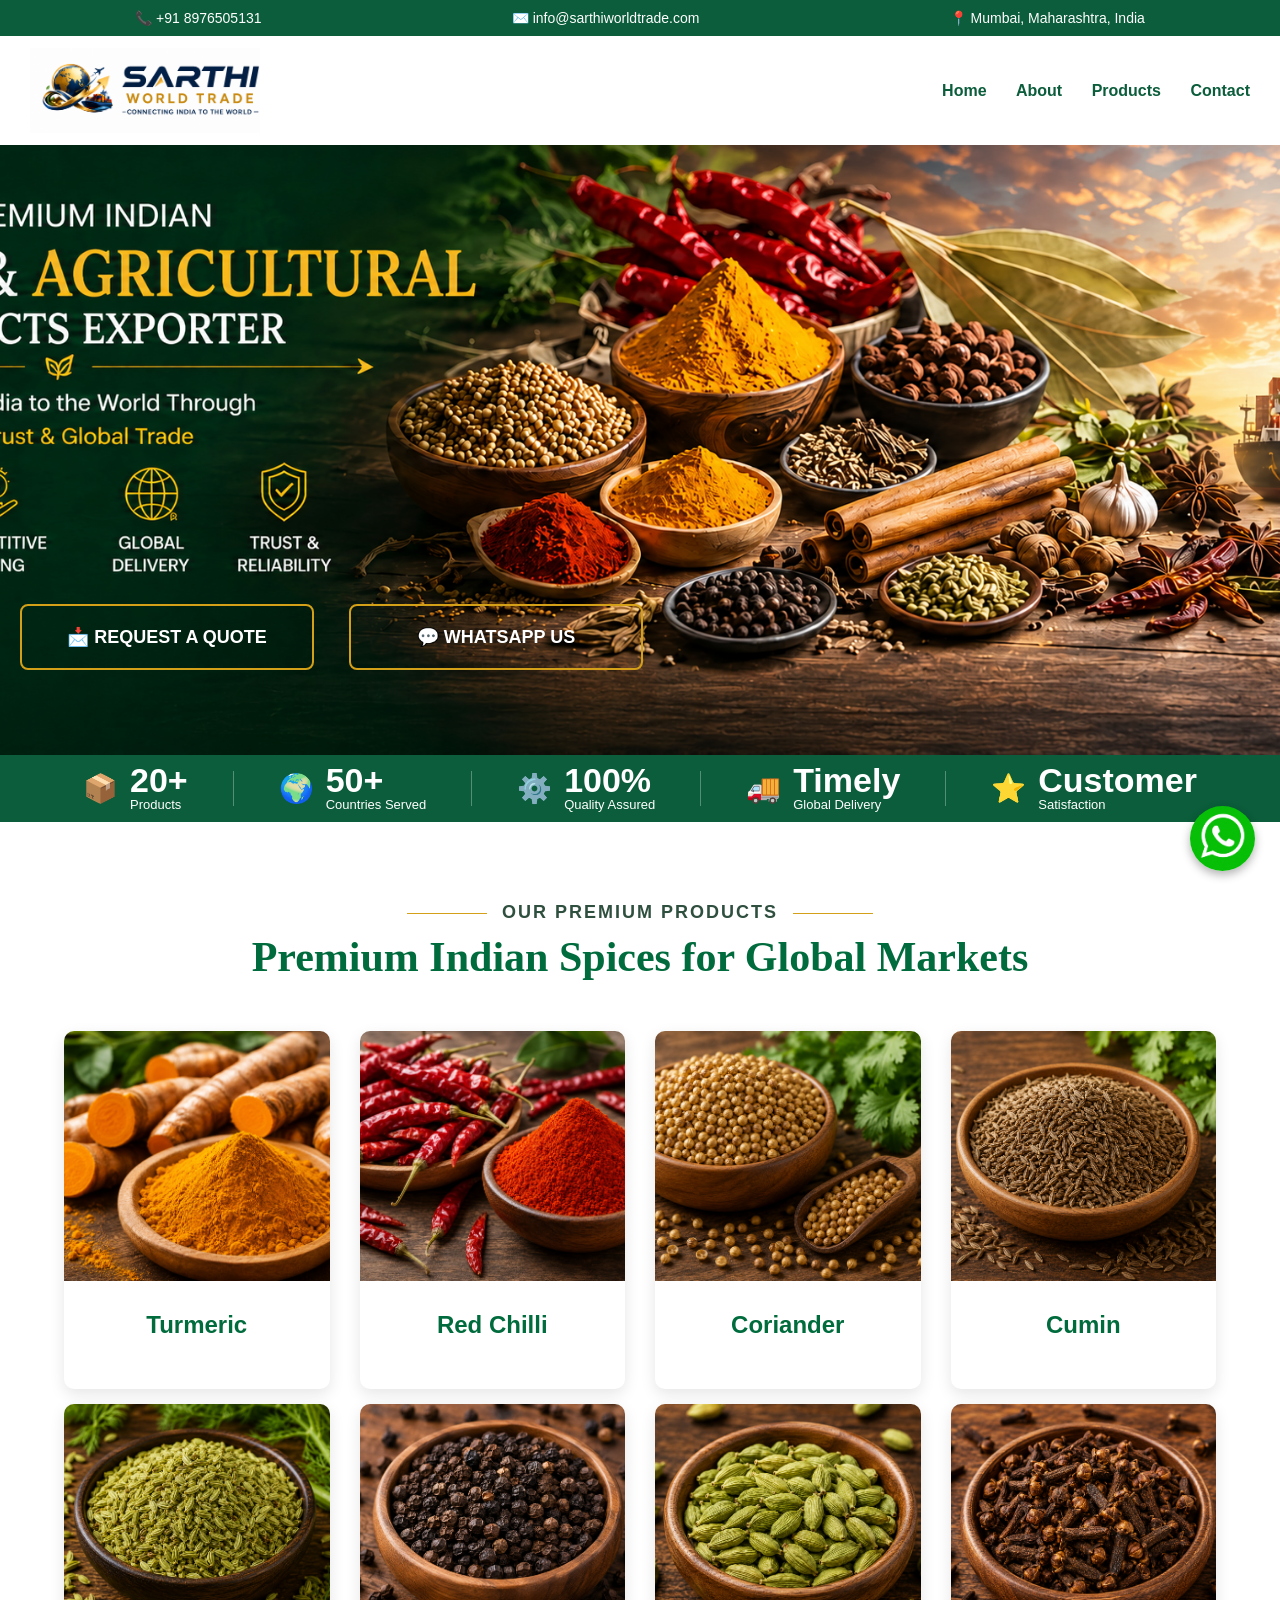
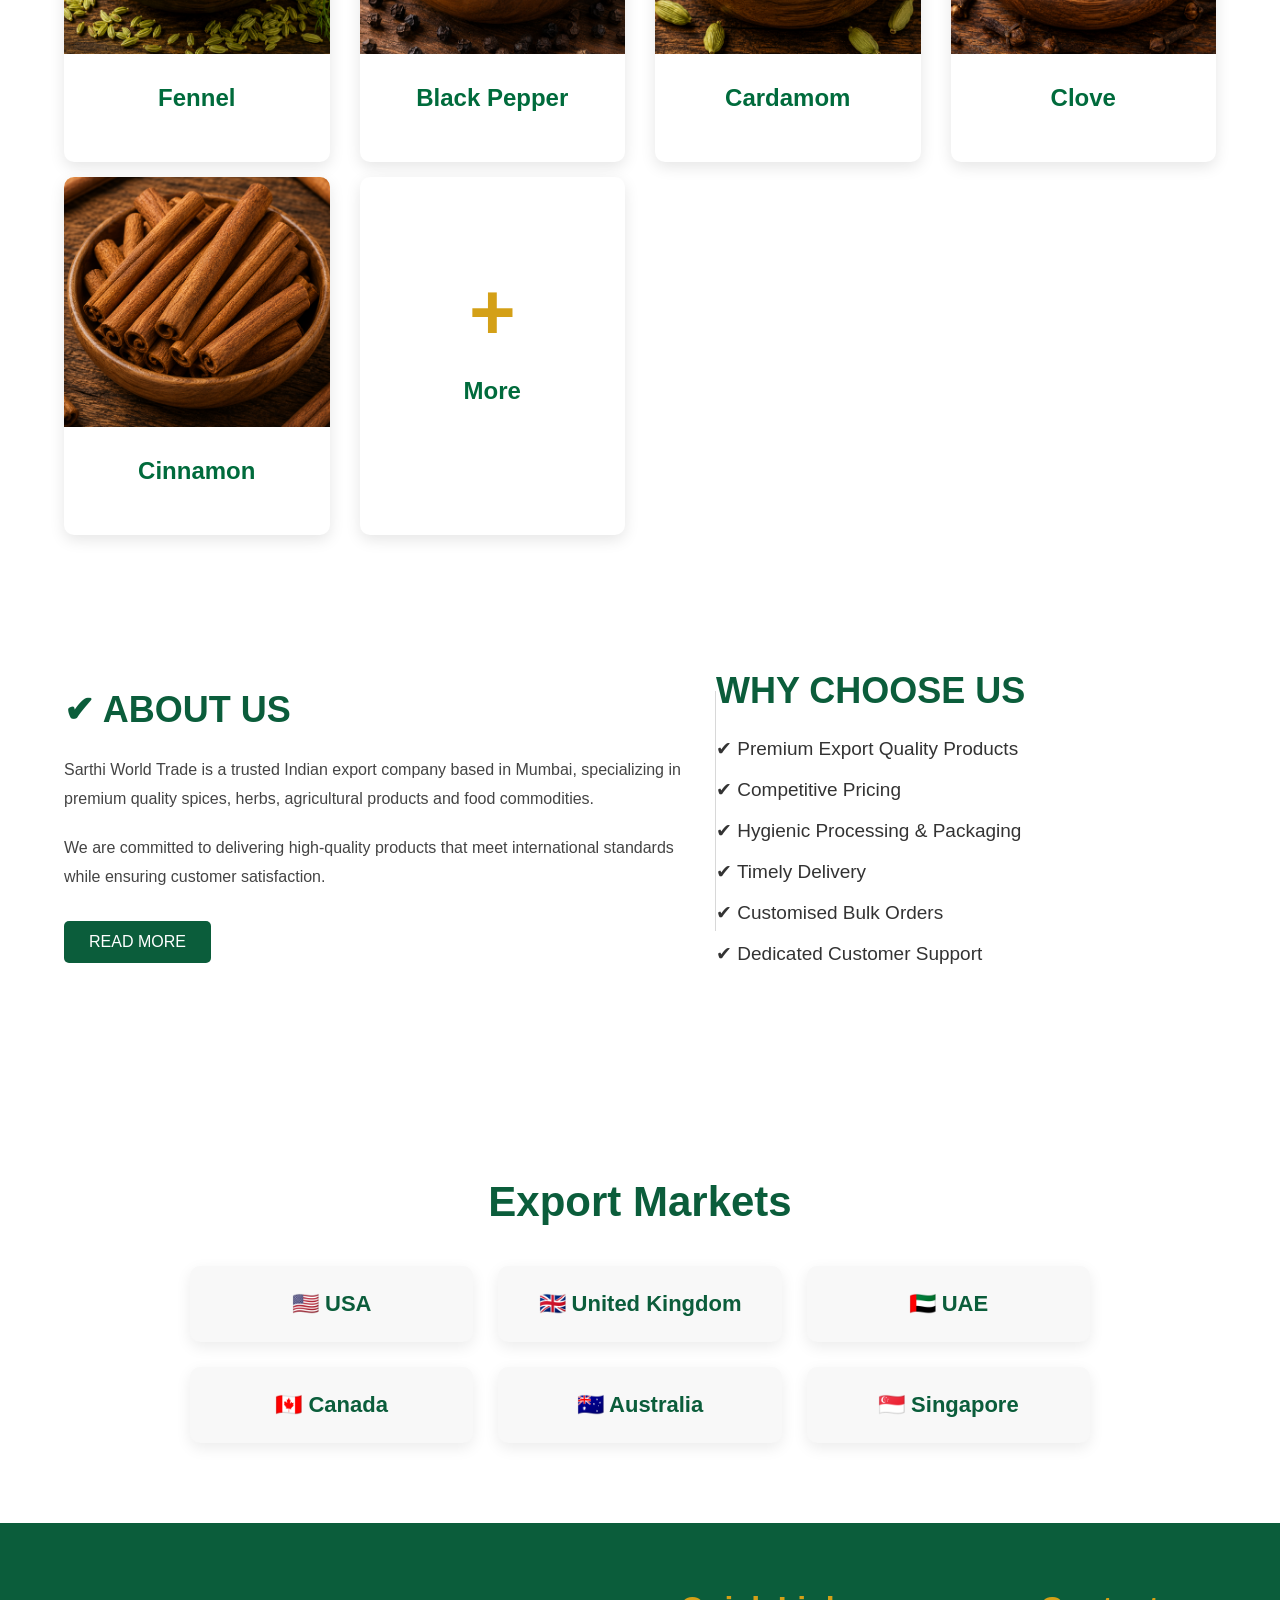
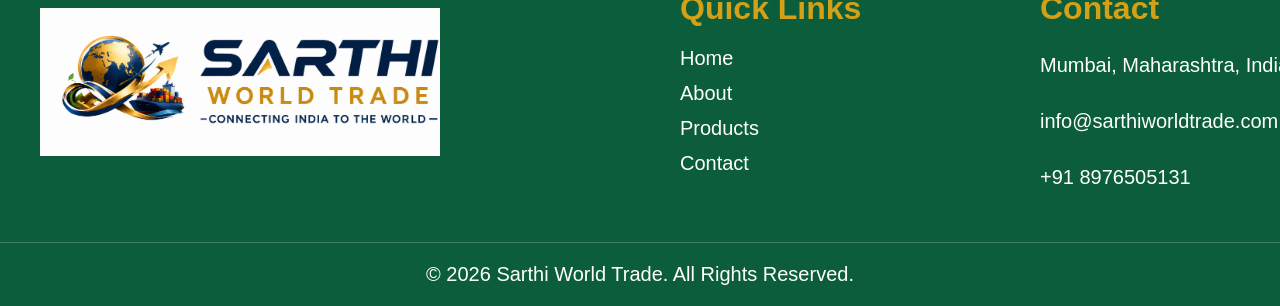
==== commit 05633697: "Website work" ====
--- a/index.html
+++ b/index.html
@@ -200,22 +200,32 @@
         <div class="footer-box">
             <h3>Quick Links</h3>
 
-            <a href="#home">Home</a>
-            <a href="#about">About</a>
-            <a href="#products">Products</a>
-            <a href="#contact">Contact</a>
+            <a href="index.html">Home</a>
+            <a href="about.html">About</a>
+            <a href="products.html">Products</a>
+            <a href="contact.html">Contact</a>
+
+            
         </div>
 
         <div class="footer-box">
             <h3>Contact</h3>
 
-            <p>Mumbai, Maharashtra, India</p>
+            <p>
+                <a href="https://maps.google.com/?q=Mumbai,Maharashtra,India" target="_blank">
+                    Mumbai, Maharashtra, India
+                </a>
+            </p>
             <p>
                 <a href="mailto:info@sarthiworldtrade.com">
                     info@sarthiworldtrade.com
                 </a>
             </p>
-            <p>+91 8976505131</p>
+            <p>
+                <a href="tel:+918976505131">
+                    +91 8976505131
+                </a>
+            </p>
         </div>
 
     </div>
--- a/css/style.css
+++ b/css/style.css
@@ -1,7 +1,6 @@
 body{
     margin:0;
     font-family:Arial, sans-serif;
-    zoom: 0.85;
 }
 
 header{
@@ -16,7 +15,7 @@
 }
 
 .logo{
-    height:100px;
+    height:85px;
 }
 
 nav a{
@@ -124,14 +123,16 @@
 .hero{
     background:url('../images/hero-banner.png');
     background-size:cover;
+    background-repeat:no-repeat;
     background-position:center;
-    min-height:650px;
+    min-height:610px;
     display:flex;
     align-items:center;
     justify-content:flex-start;
     text-align:left;
     color:white;
     position:relative;
+    margin-bottom:0;
 }
 
 .hero h1{
@@ -471,7 +472,7 @@
 }
 
 .footer-logo{
-    width:500px;
+    width:400px;
     height:auto;
 }
 
@@ -1020,7 +1021,7 @@
 }
 
 .map-section iframe{
-    width:100%;
+    max-width:2000px;
     height:250px;
     border:none;
     border-radius:12px;
@@ -1037,4 +1038,189 @@
 .section-divider{
     height:50px;
     background:#f5f5f5;
+}
+
+.info-card a,
+.footer-contact a{
+    color: inherit;
+    text-decoration: none;
+}
+
+html,
+body{
+    overflow-x: hidden;
+}
+
+@media (max-width: 768px) {
+
+header .container{
+    flex-direction: column;
+    gap: 15px;
+}
+
+nav{
+    display: flex;
+    flex-wrap: wrap;
+    justify-content: center;
+    gap: 15px;
+}
+
+.top-bar{
+    flex-direction:column;
+    gap:8px;
+    text-align:center;
+}
+
+.hero-buttons{
+    display:none;
+}
+
+.hero-buttons a{
+    width: 90%;
+    text-align: center;
+}
+
+.hero{
+    height: auto;
+    min-height: 500px;
+    background-position:60% center;
+}
+
+.hero-content{
+    padding: 30px 20px;
+}
+.stats{
+    display:grid;
+    grid-template-columns:1fr 1fr;
+    gap:15px;
+    padding:20px 10px;
+}
+
+.divider{
+    display:none;
+}
+
+.product-grid{
+    grid-template-columns: 1fr 1fr;
+    gap: 15px;
+}
+
+.product-card img{
+    height:140px;
+}
+
+.products .section-title h2{
+    font-size:42px;
+    line-height:1.2;
+}
+
+.section-title span::before,
+.section-title span::after{
+    width:40px;
+    margin:0 8px;
+}
+
+.about-why{
+    display:block;
+    padding:40px 5% 40px;
+}
+
+.about-divider{
+    display:none;
+}
+
+.about-box{
+    margin-bottom:80px;
+}
+
+.market-grid{
+    grid-template-columns:1fr 1fr;
+    gap:15px;
+}
+
+.footer-logo img{
+    max-width:100px;
+    width:100%;
+    height:auto;
+}
+
+.footer-container{
+    grid-template-columns:1fr;
+    gap:15px;
+}
+
+.footer-box{
+    text-align:left;
+}
+
+.whatsapp-float{
+    right:80px !important;
+    bottom:15px !important;
+}
+
+.whatsapp-float img{
+    width:50px;
+    height:50px;
+}
+
+.footer-logo{
+    max-width:200px;
+    width:100%;
+    height:auto;
+}
+
+.about-company{
+    flex-direction:column;
+    gap:30px;
+    padding:40px 5%;
+}
+
+.choose-grid{
+        grid-template-columns:1fr;
+        gap:20px;
+}
+
+
+.spec-row{
+    flex-direction:column;
+    gap:8px;
+    text-align:left;
+}
+
+.info-row{
+    flex-direction:column;
+    gap:30px;
+}
+
+.packaging-grid{
+    grid-template-columns:1fr;
+}
+
+.packaging-benefits ul{
+    grid-template-columns:1fr;
+}
+
+.spec-row{
+    flex-direction:column;
+    gap:8px;
+}
+
+.contact-info{
+    grid-template-columns:1fr;
+    gap:20px;
+}
+
+.info-card{
+    padding:20px;
+}
+
+.info-card p,
+.info-card a{
+    word-break:break-word;
+}
+
+.contact-benefits{
+    grid-template-columns:1fr;
+}
+
 }
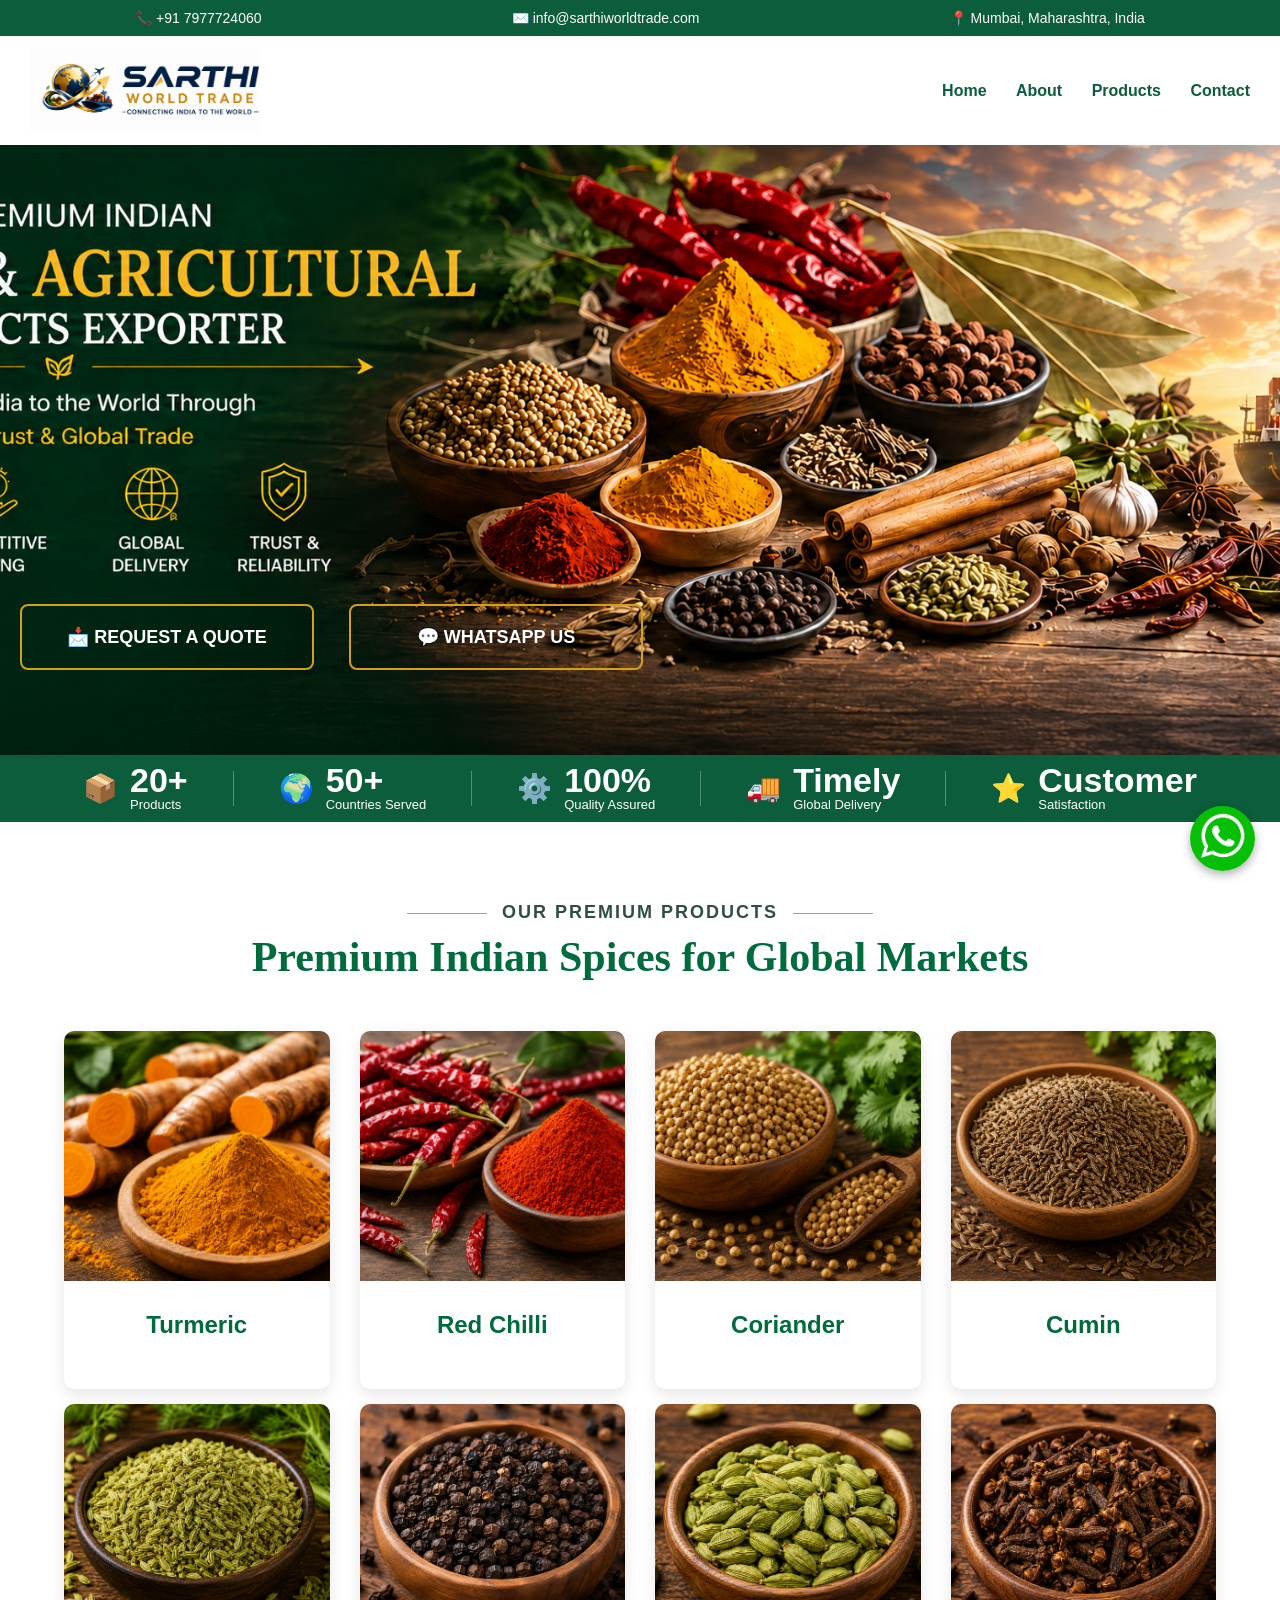
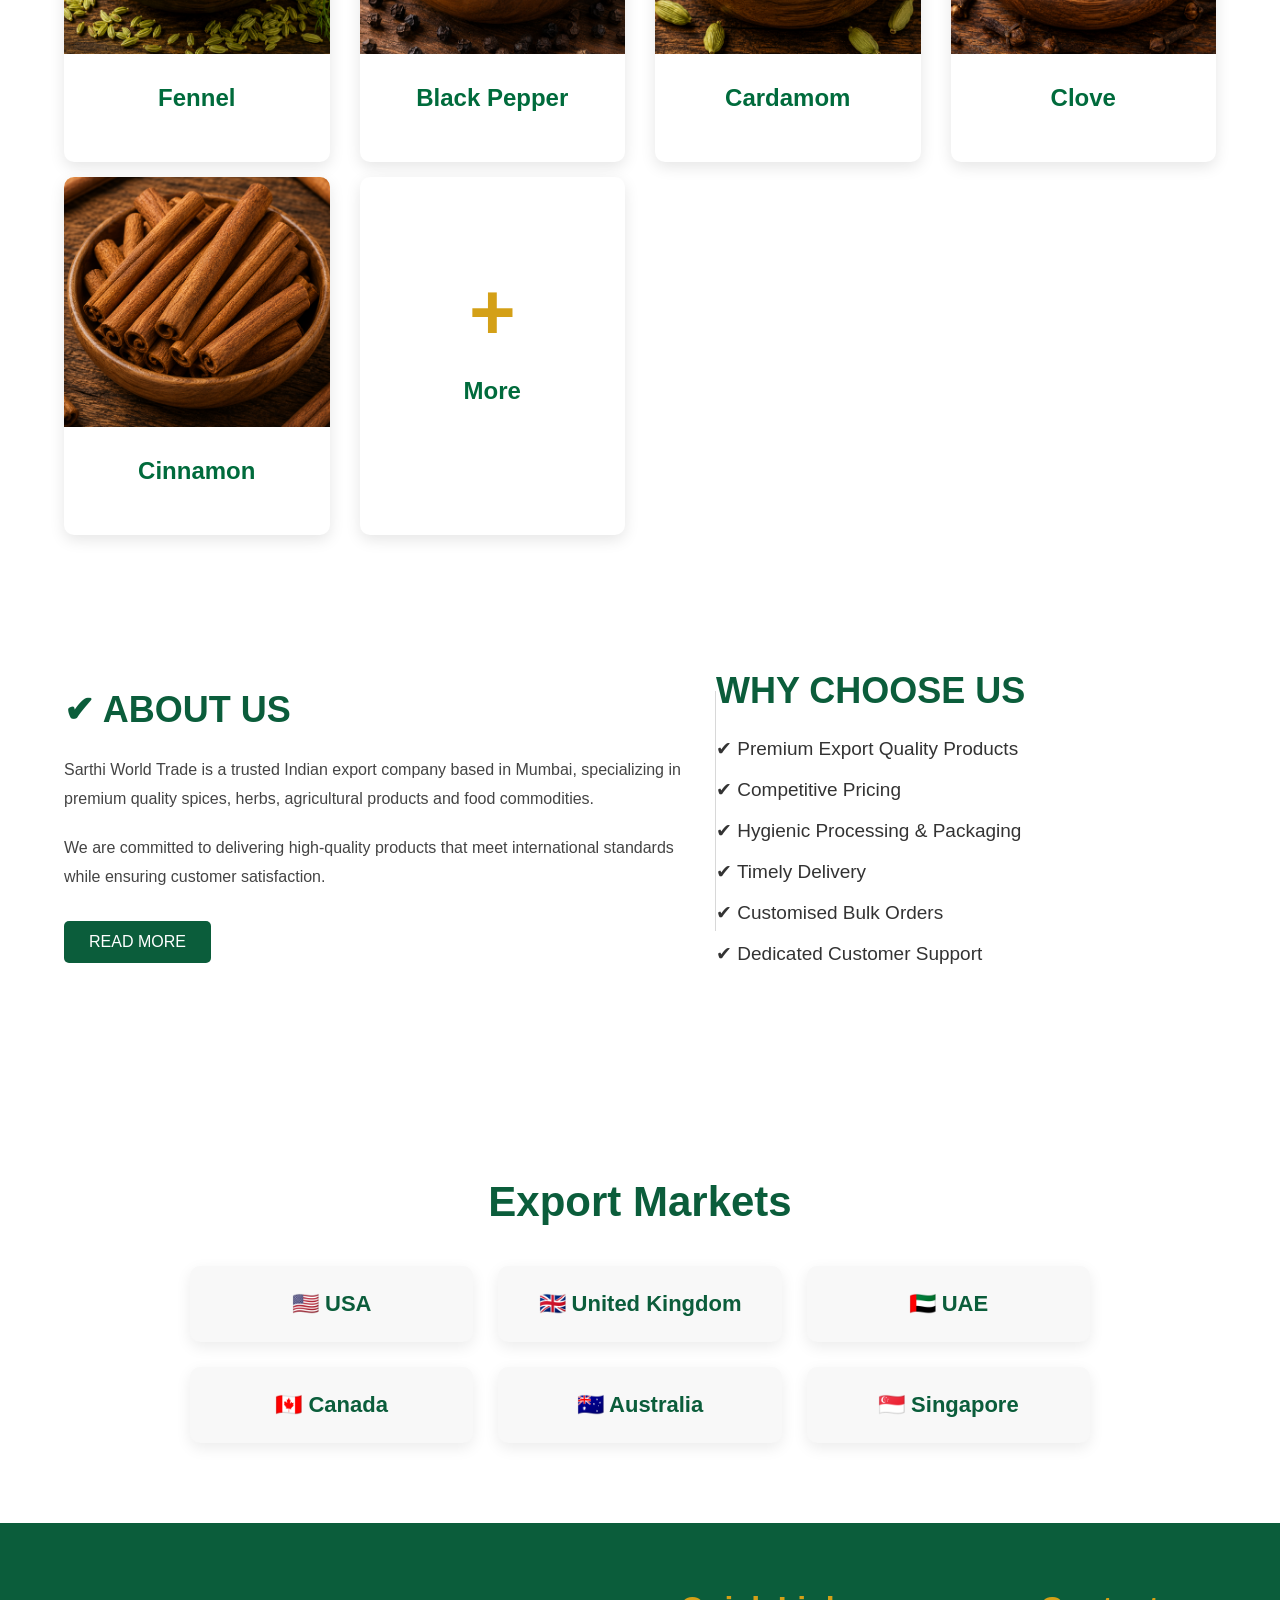
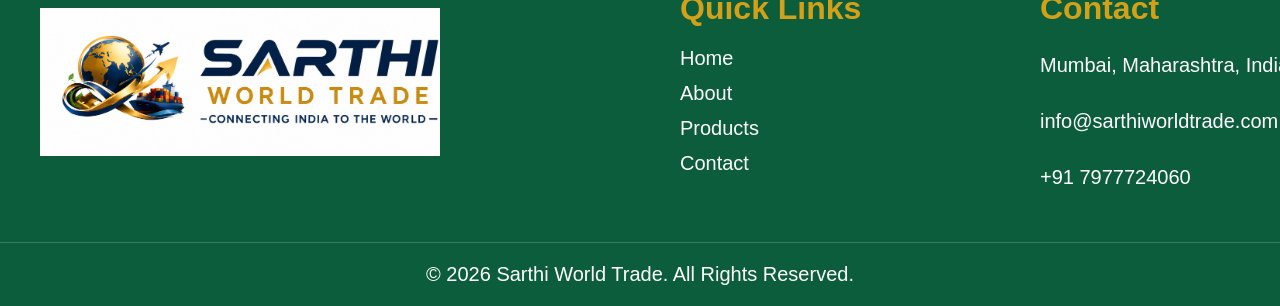
==== commit bb954c6a: "Website work" ====
--- a/index.html
+++ b/index.html
@@ -8,7 +8,7 @@
 </head>
 <body>
 <div class="top-bar">
-    <div>📞 +91 8976505131</div>
+    <div>📞 +91 7977724060</div>
     <div>✉️ info@sarthiworldtrade.com</div>
     <div>📍 Mumbai, Maharashtra, India</div>
 </div>
@@ -25,7 +25,7 @@
         📩 REQUEST A QUOTE
     </a>
 
-    <a href="https://wa.me/918976505131" target="_blank" class="hero-btn">
+    <a href="https://wa.me/917977724060" target="_blank" class="hero-btn">
         💬 WHATSAPP US
     </a>
 
@@ -222,8 +222,8 @@
                 </a>
             </p>
             <p>
-                <a href="tel:+918976505131">
-                    +91 8976505131
+                <a href="tel:+917977724060">
+                    +91 7977724060
                 </a>
             </p>
         </div>
@@ -236,7 +236,7 @@
 
 </footer>
 <script src="js/script.js"></script>
-<a href="https://wa.me/918976505131" class="whatsapp-float" target="_blank">
+<a href="https://wa.me/917977724060" class="whatsapp-float" target="_blank">
     <img src="images/whatsapp.png" alt="WhatsApp">
 </a>
 </body></html>
